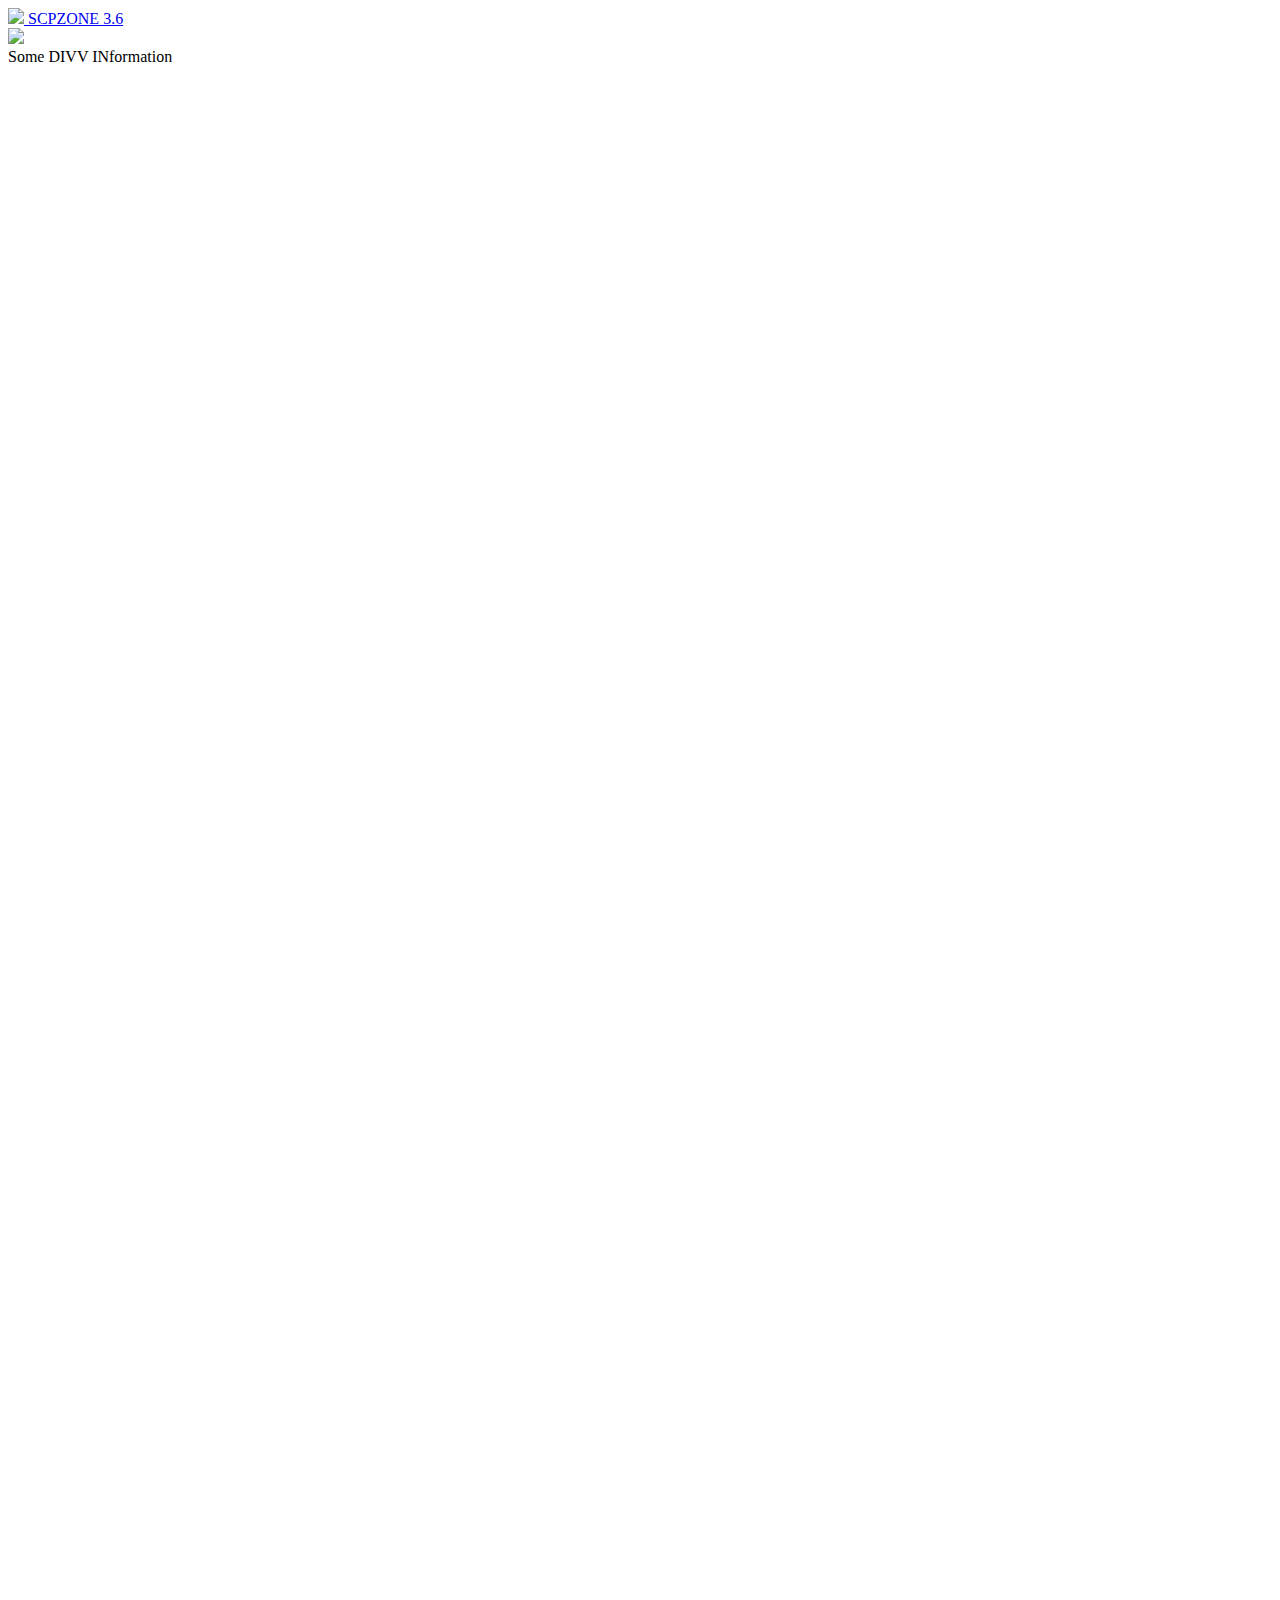
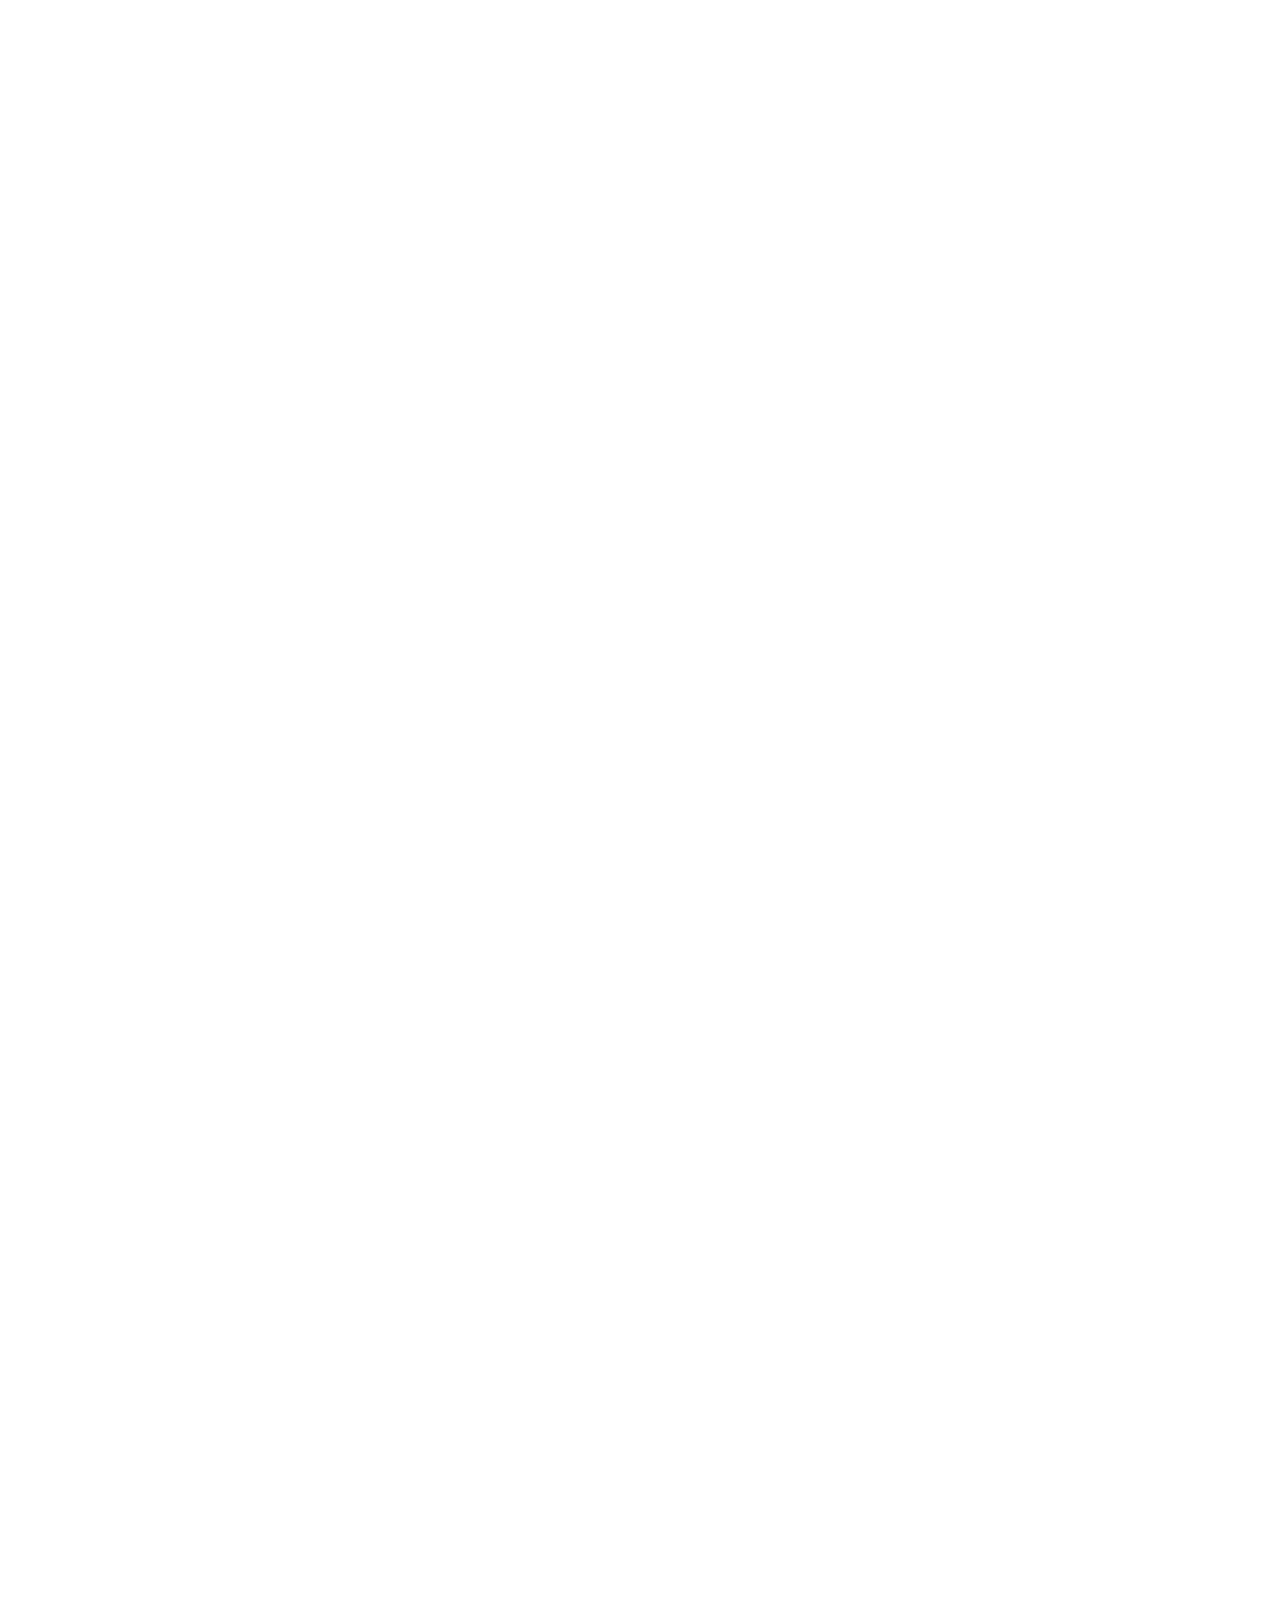
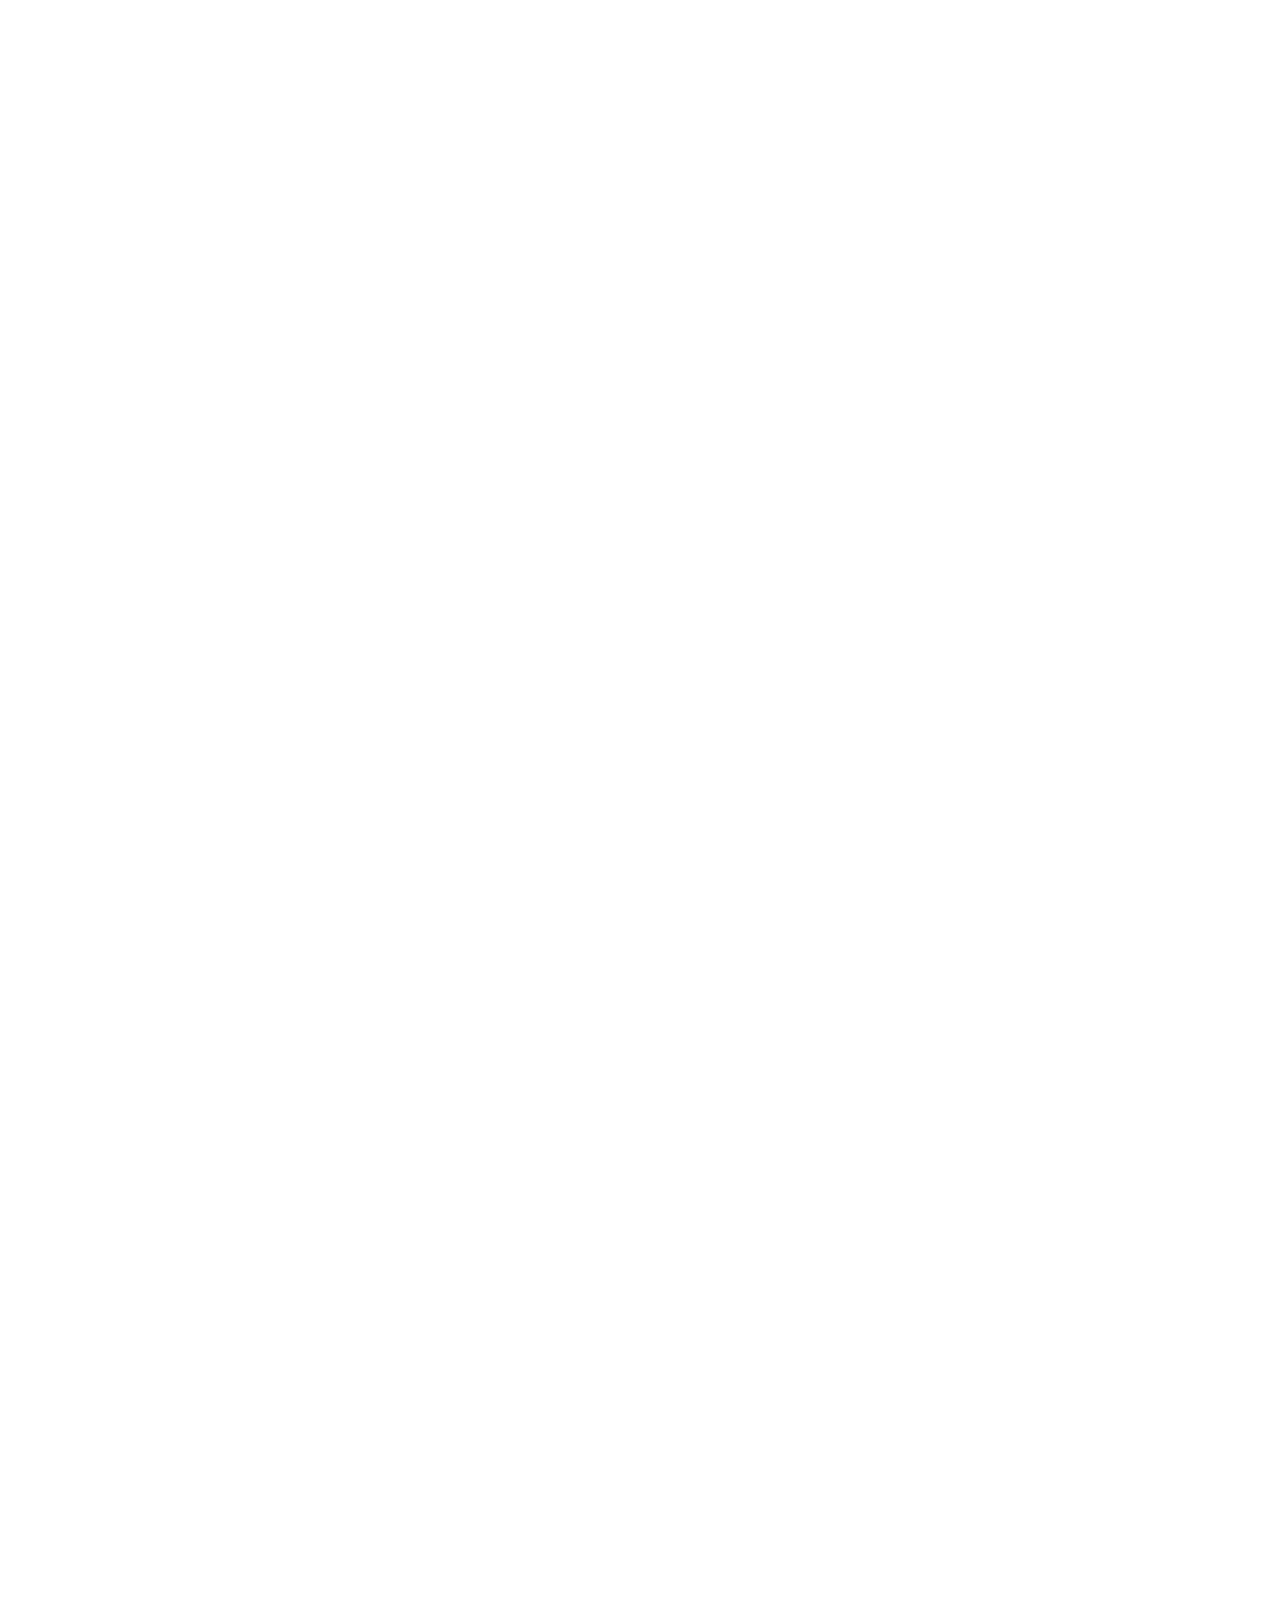
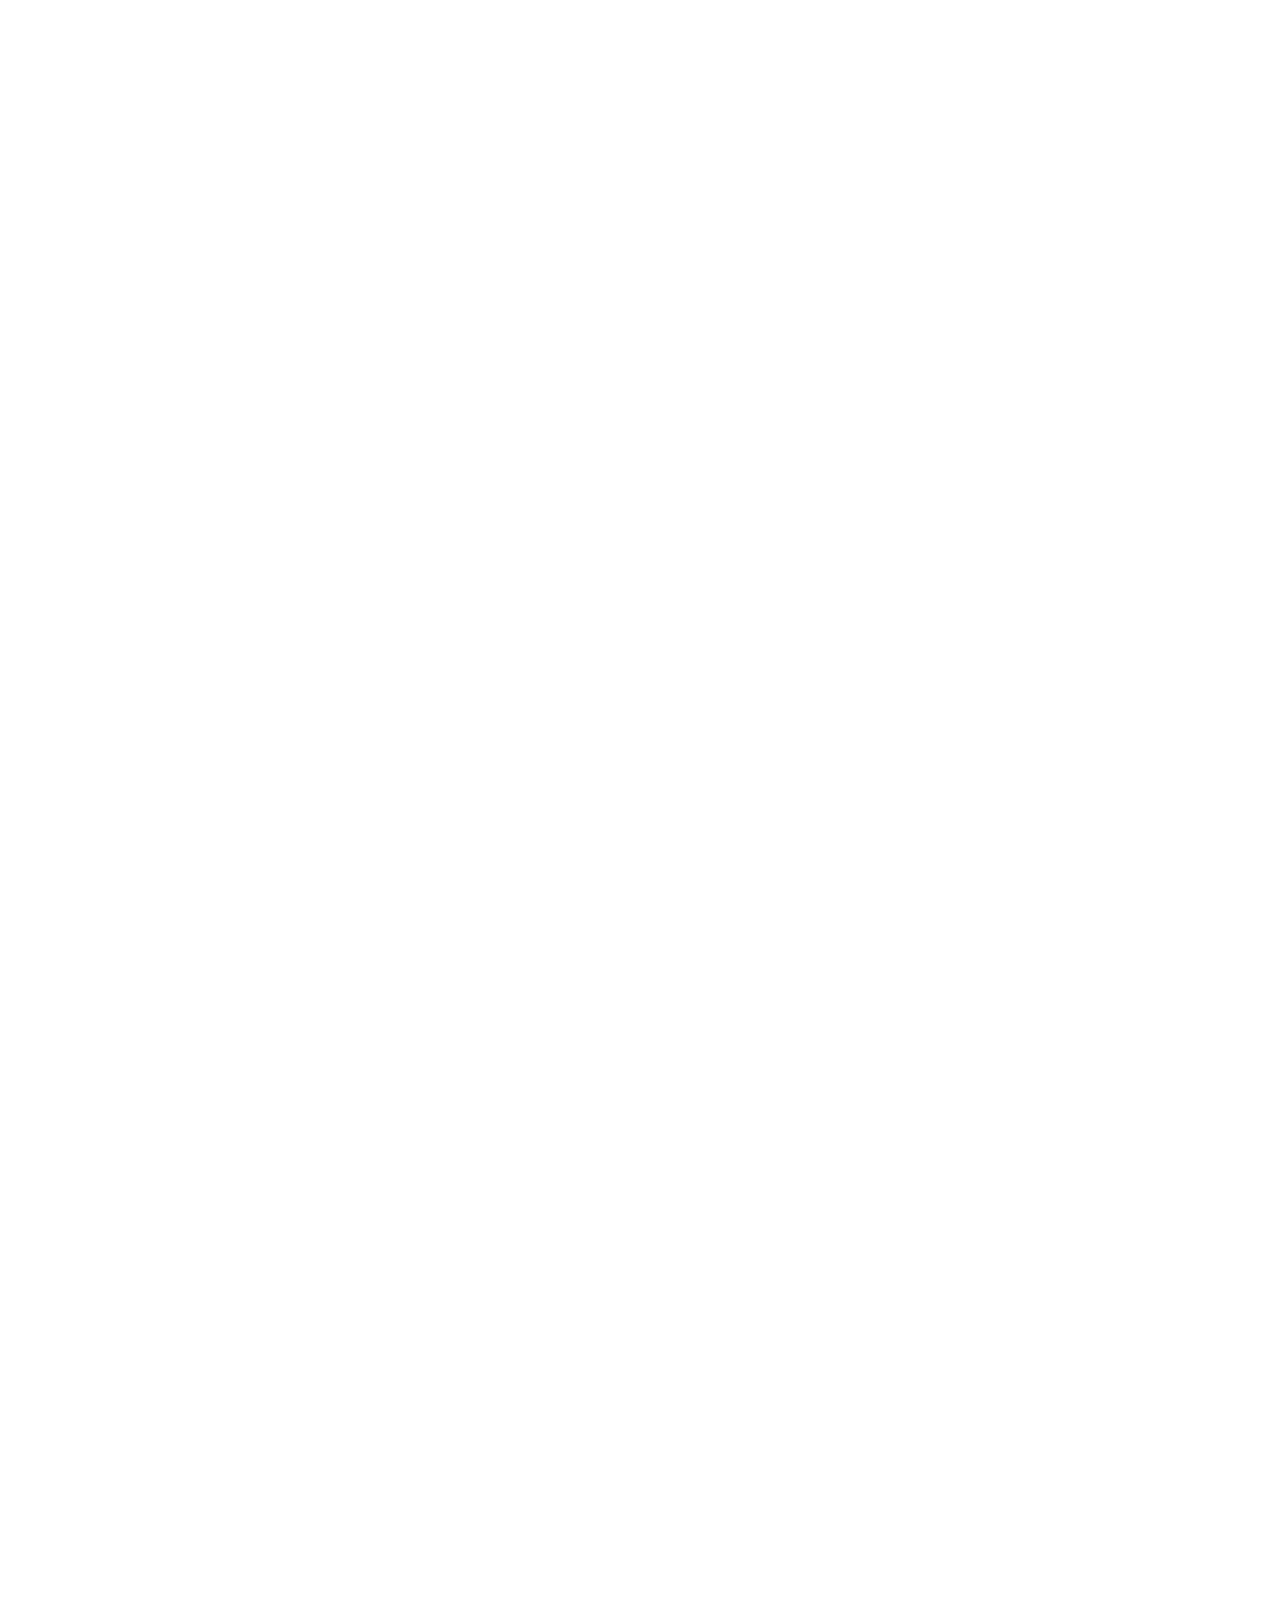
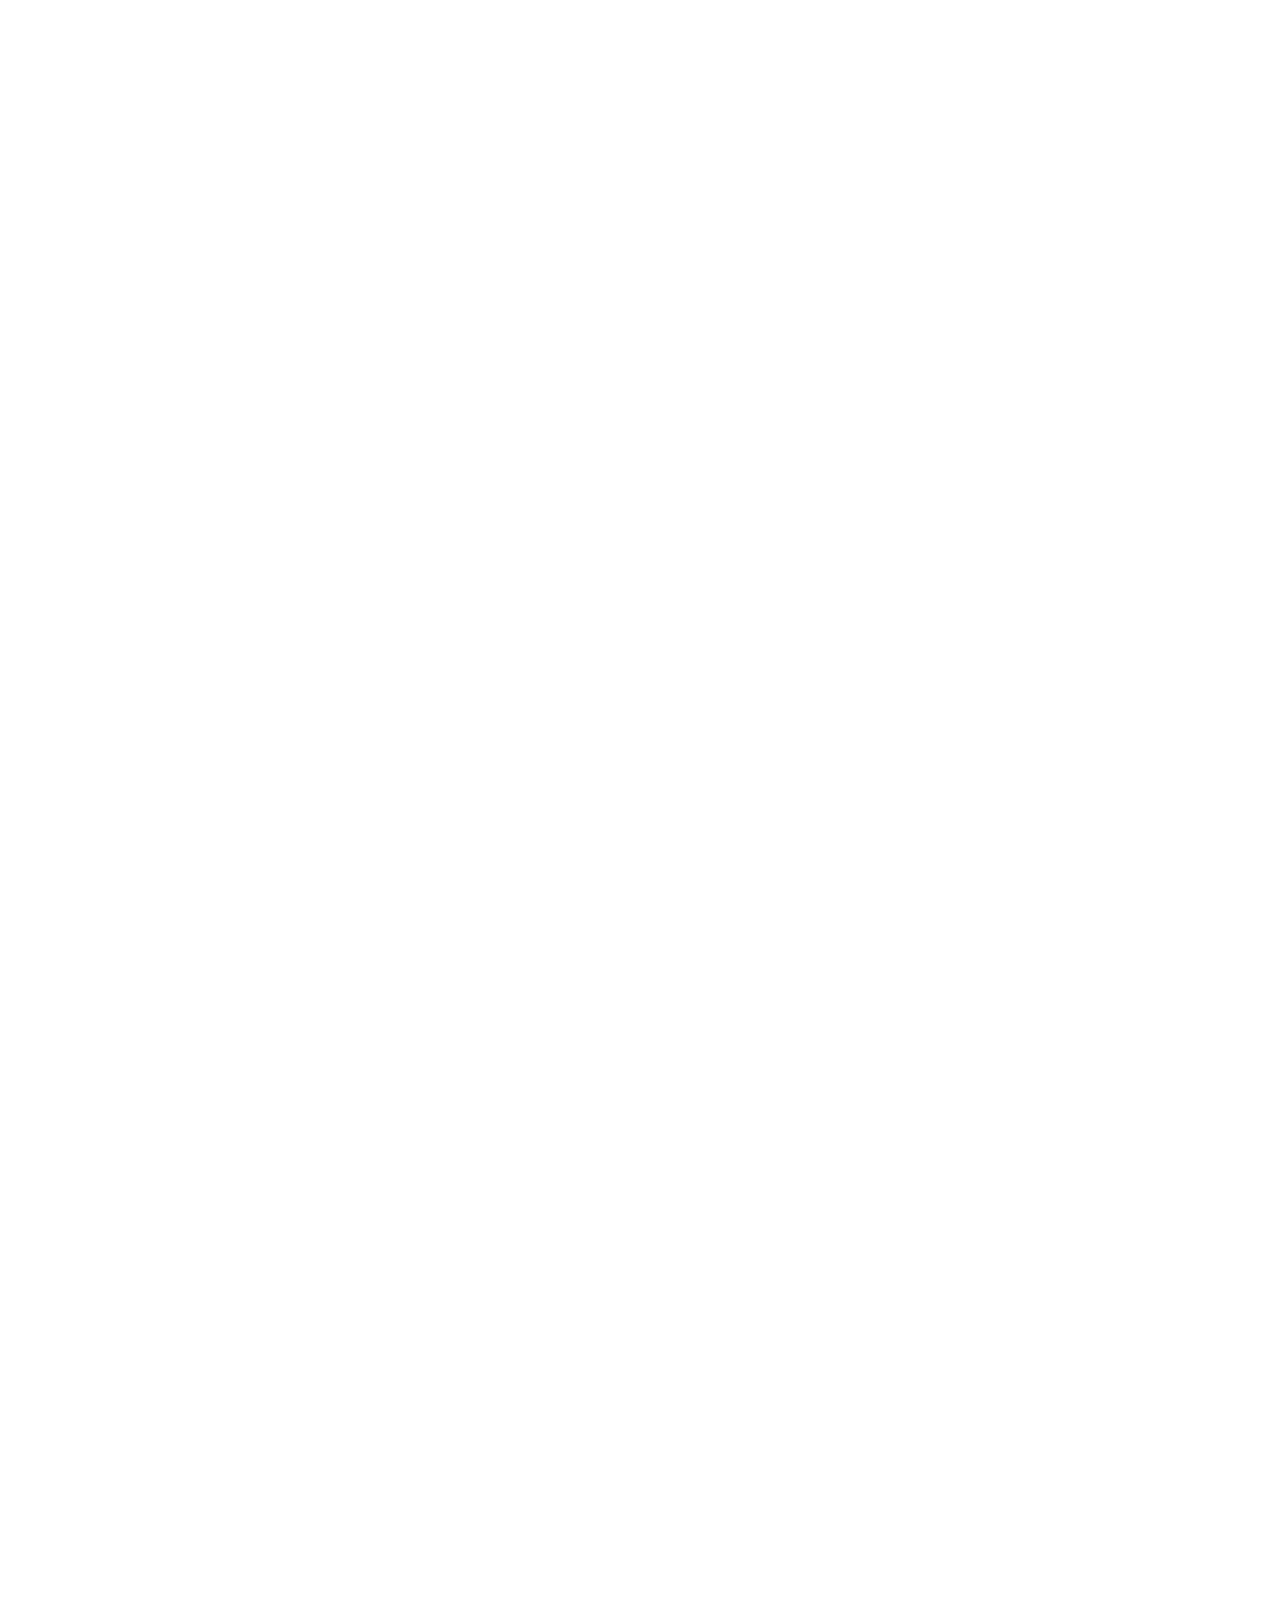
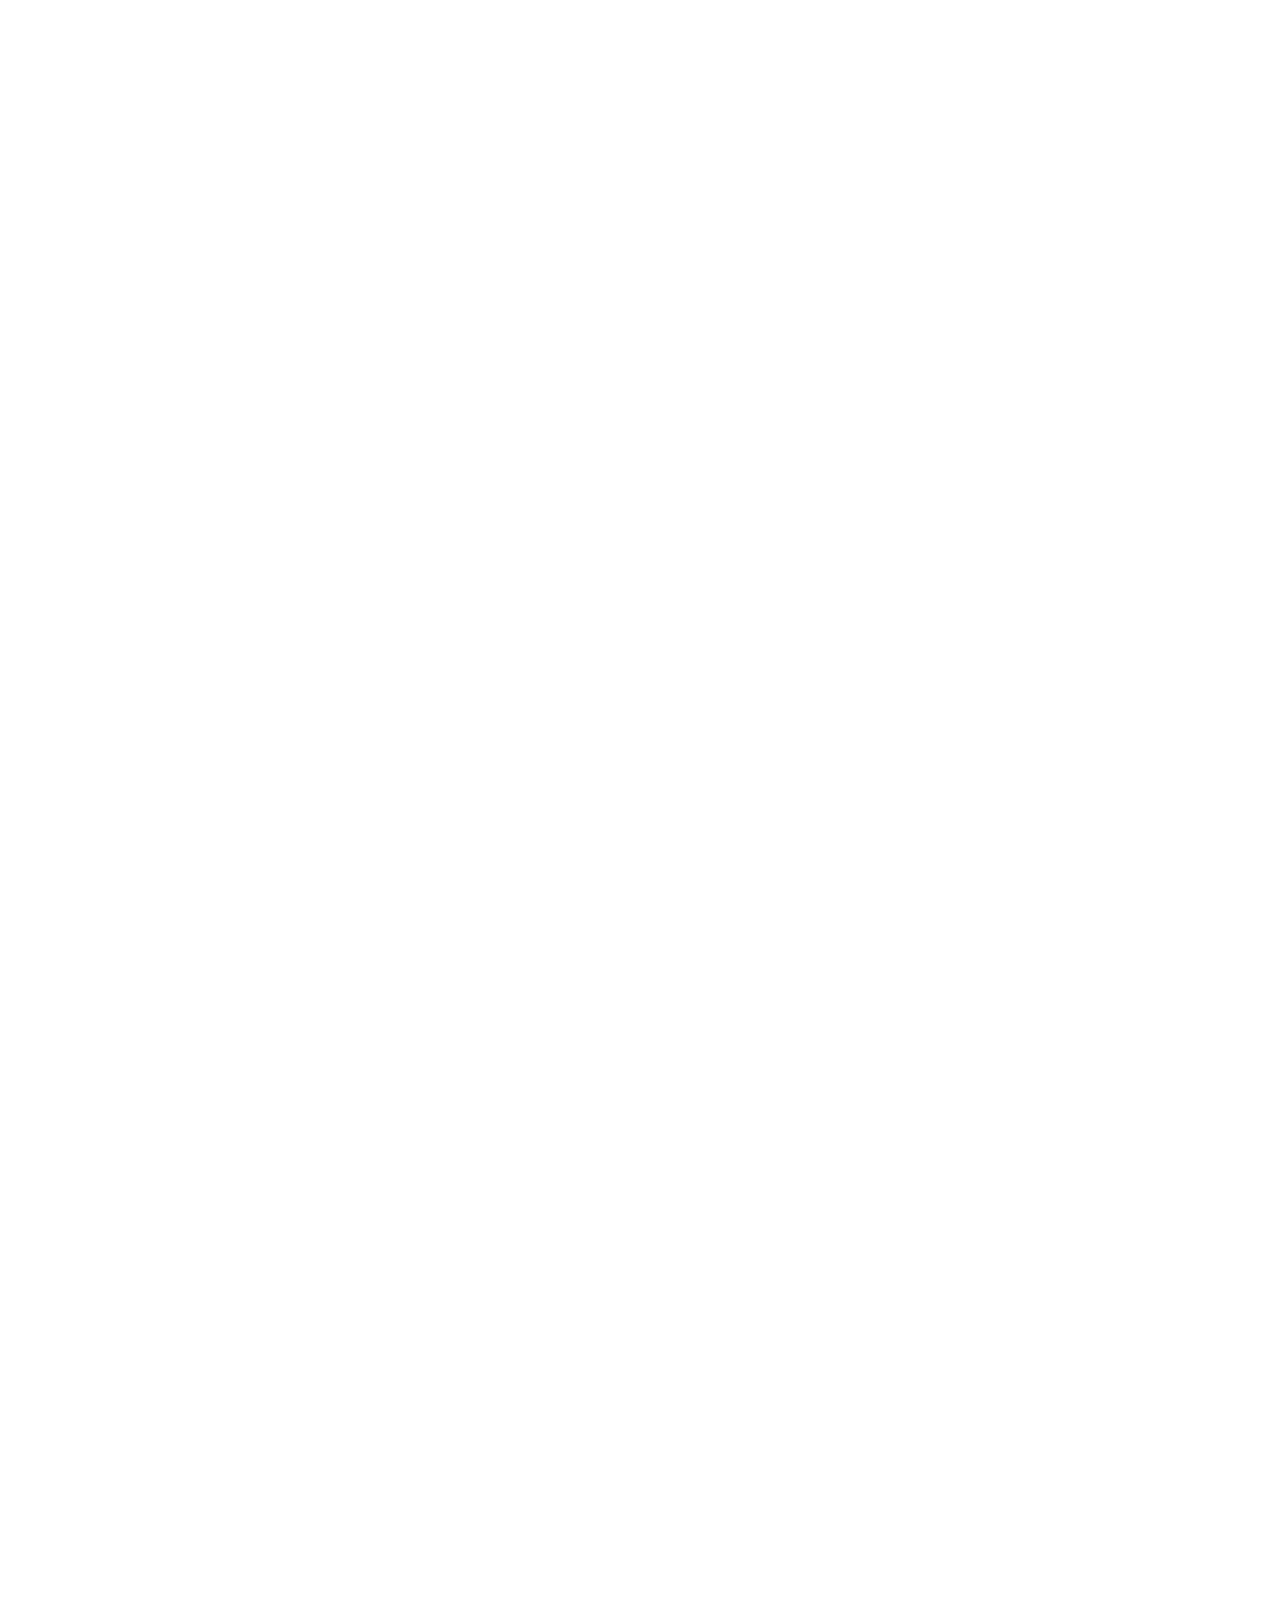
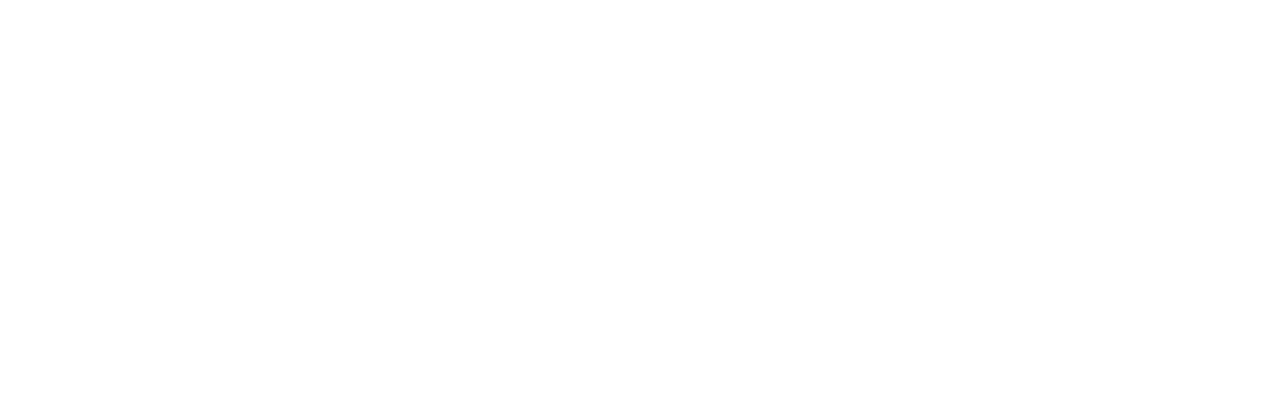
==== index.html @ 7ee9634a "Update index.html" ====
<!DOCTYPE html>
<html lang="en">
<head>
    <meta charset="UTF-8">
    <meta name="viewport" content="width=device-width, initial-scale=1.0">
    <link rel="icon" href="./images/icon1.png" type="image/png">
    <link href="https://fonts.googleapis.com/css2?family=Inter:wght@100;200;300;400;500;600;700;800;900&display=swap" rel="stylesheet">
    <link rel="stylesheet" href="./styles/navbar.css">
    <link rel="stylesheet" href="./styles/MainStyle.css">
    <title>SCPZONE MainPage</title>
</head>
<body style="height: 10000px;">
    <div class="navbar">

        <a href="index.html"><div class="homepage">
            <img id="icon" src="./images/icon0.png">
            <span id="NameOfProject">SCPZONE 3.6</span>
        </div> </a>
        
        <a href="rulepage.html">
            <abbr title="правила проекта">
                <img id="rules" src="./images/rules.png">
            </abbr>
        </a>

    </div>

    <div class="SomeDivInformation">
        Some DIVV INformation
    </div>
</body>
</html>
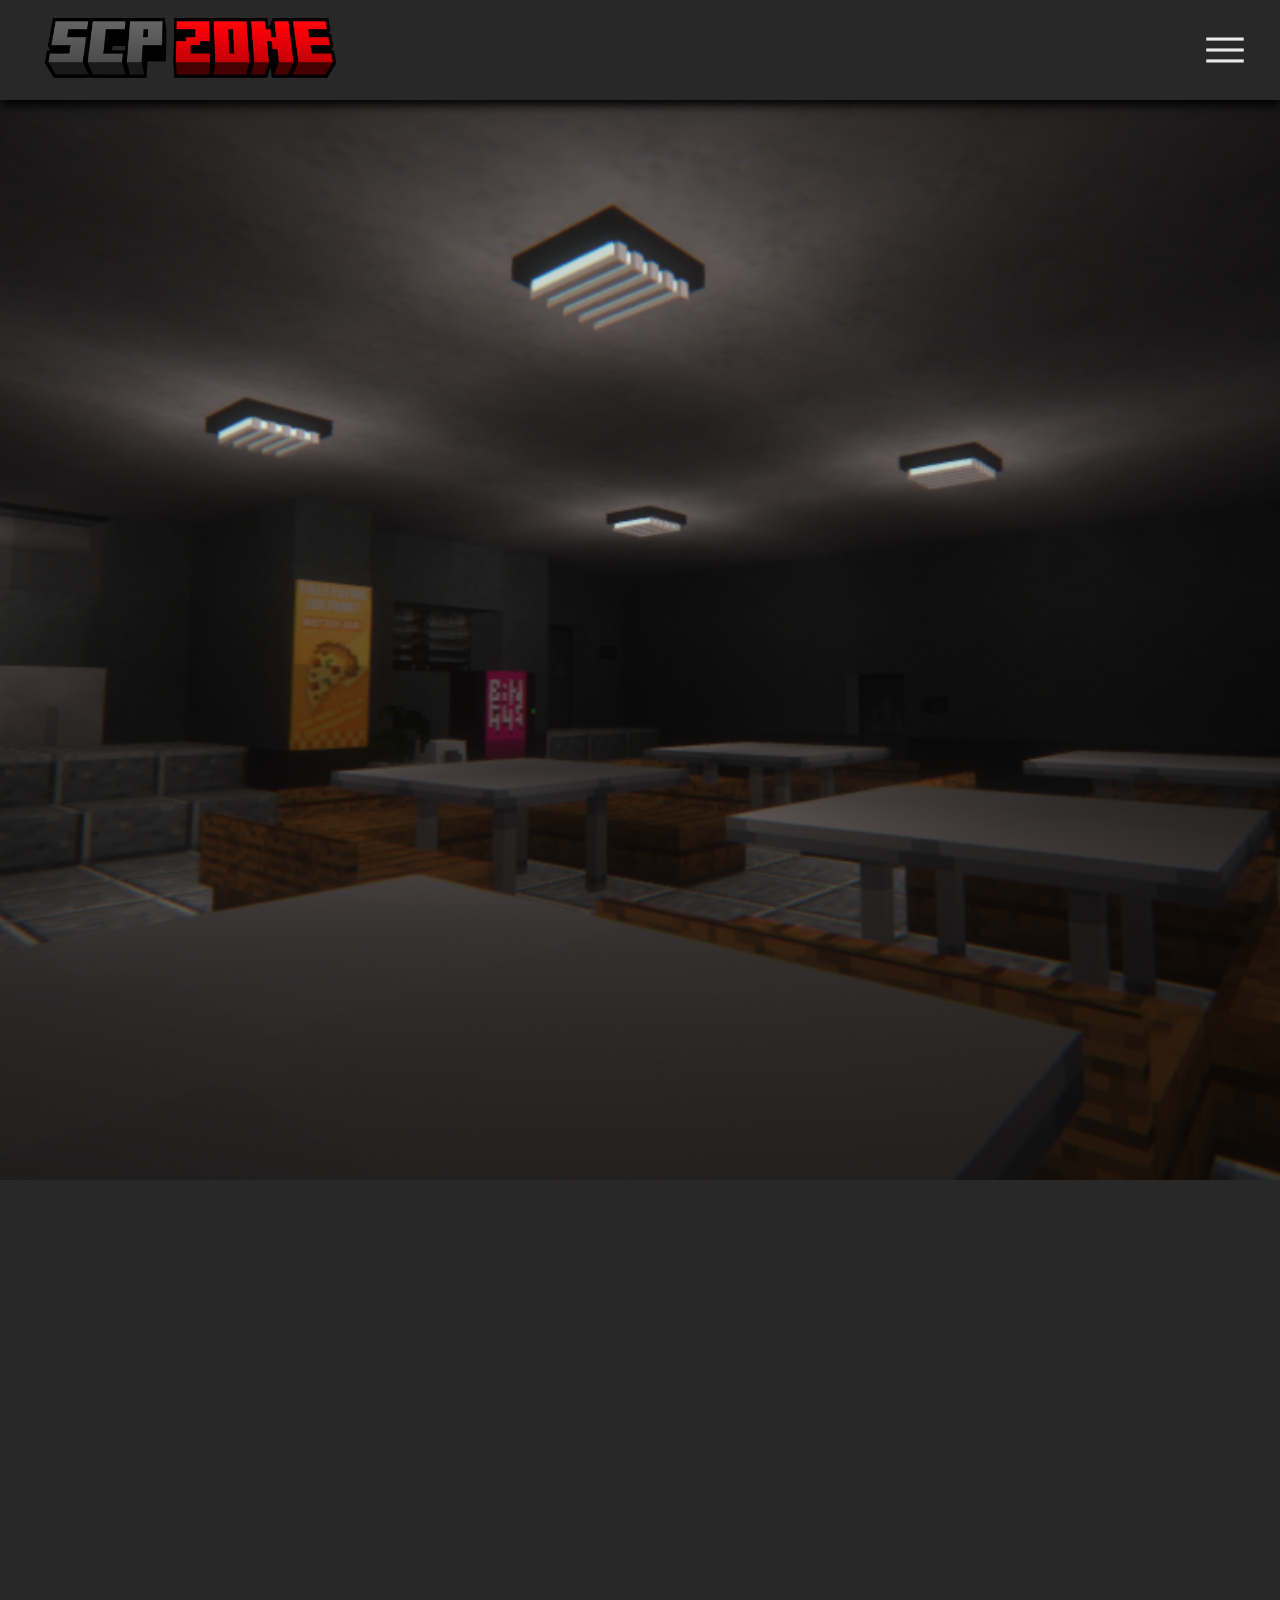
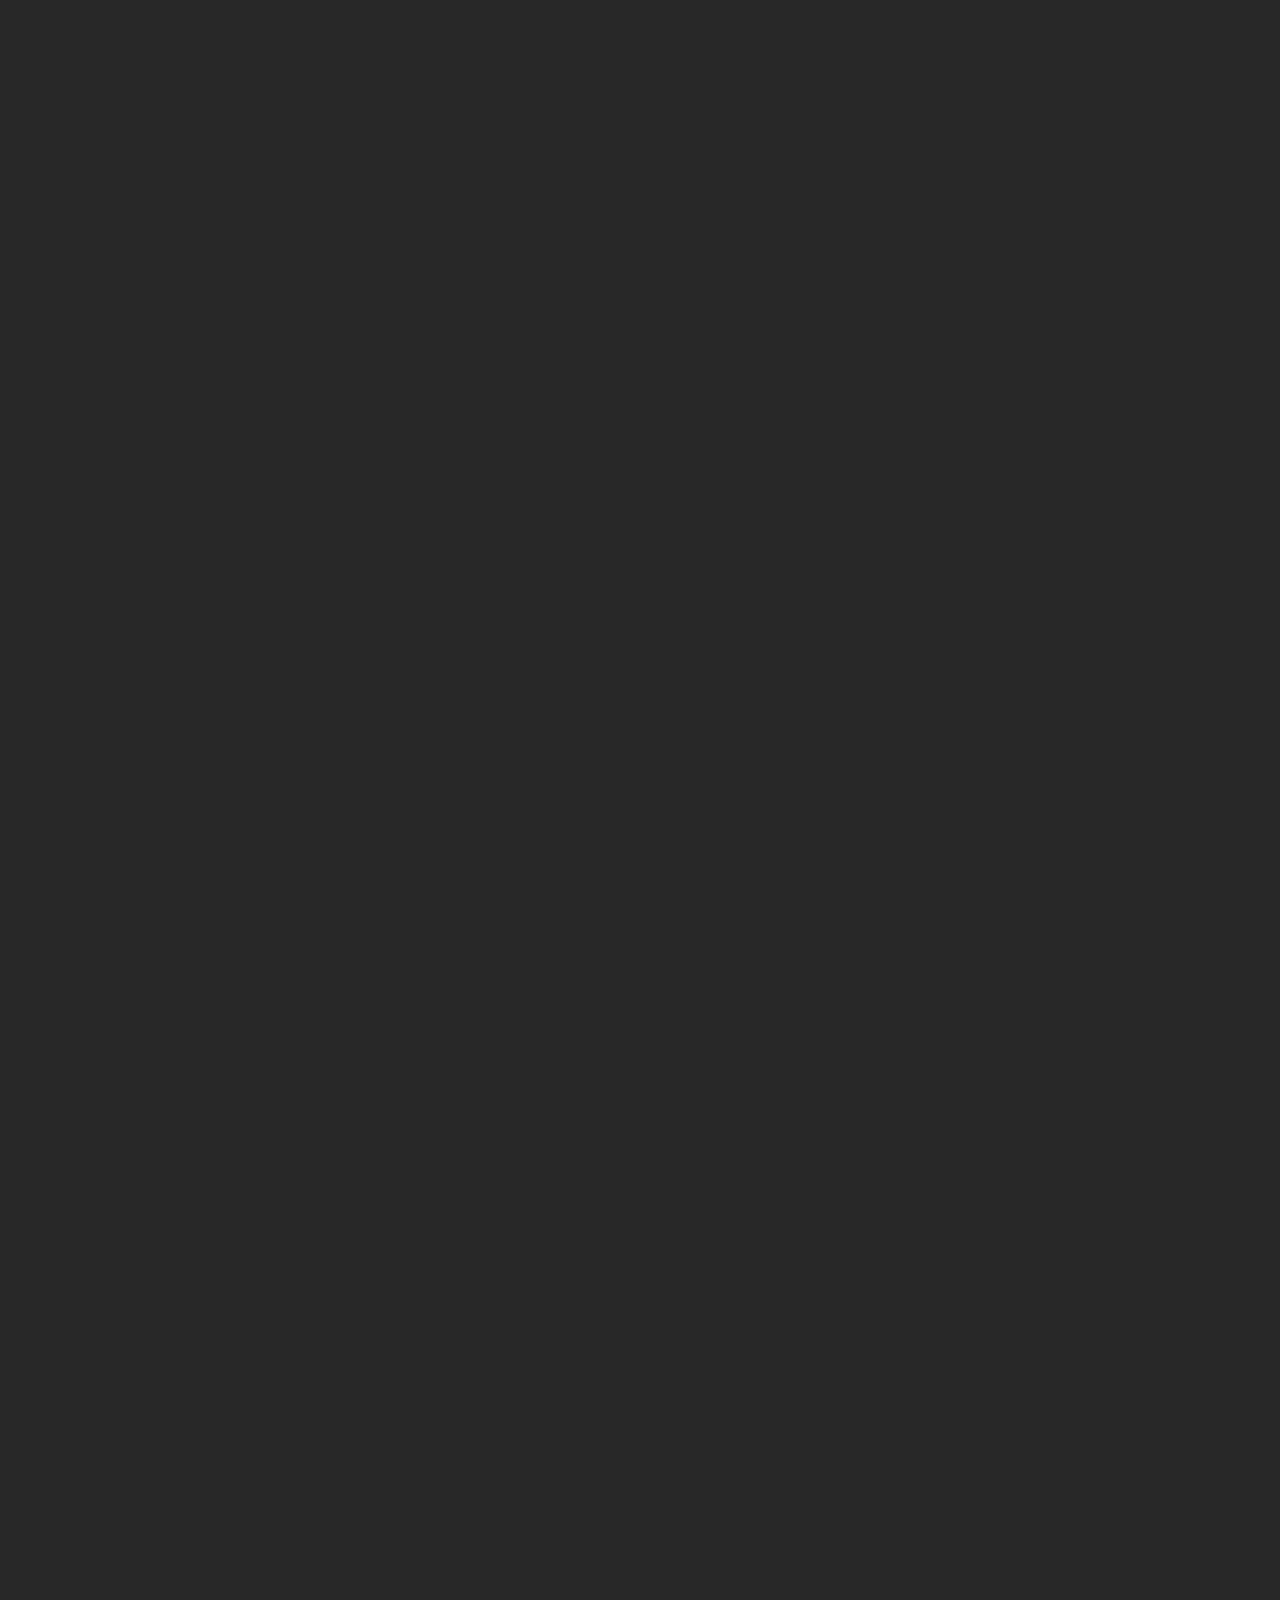
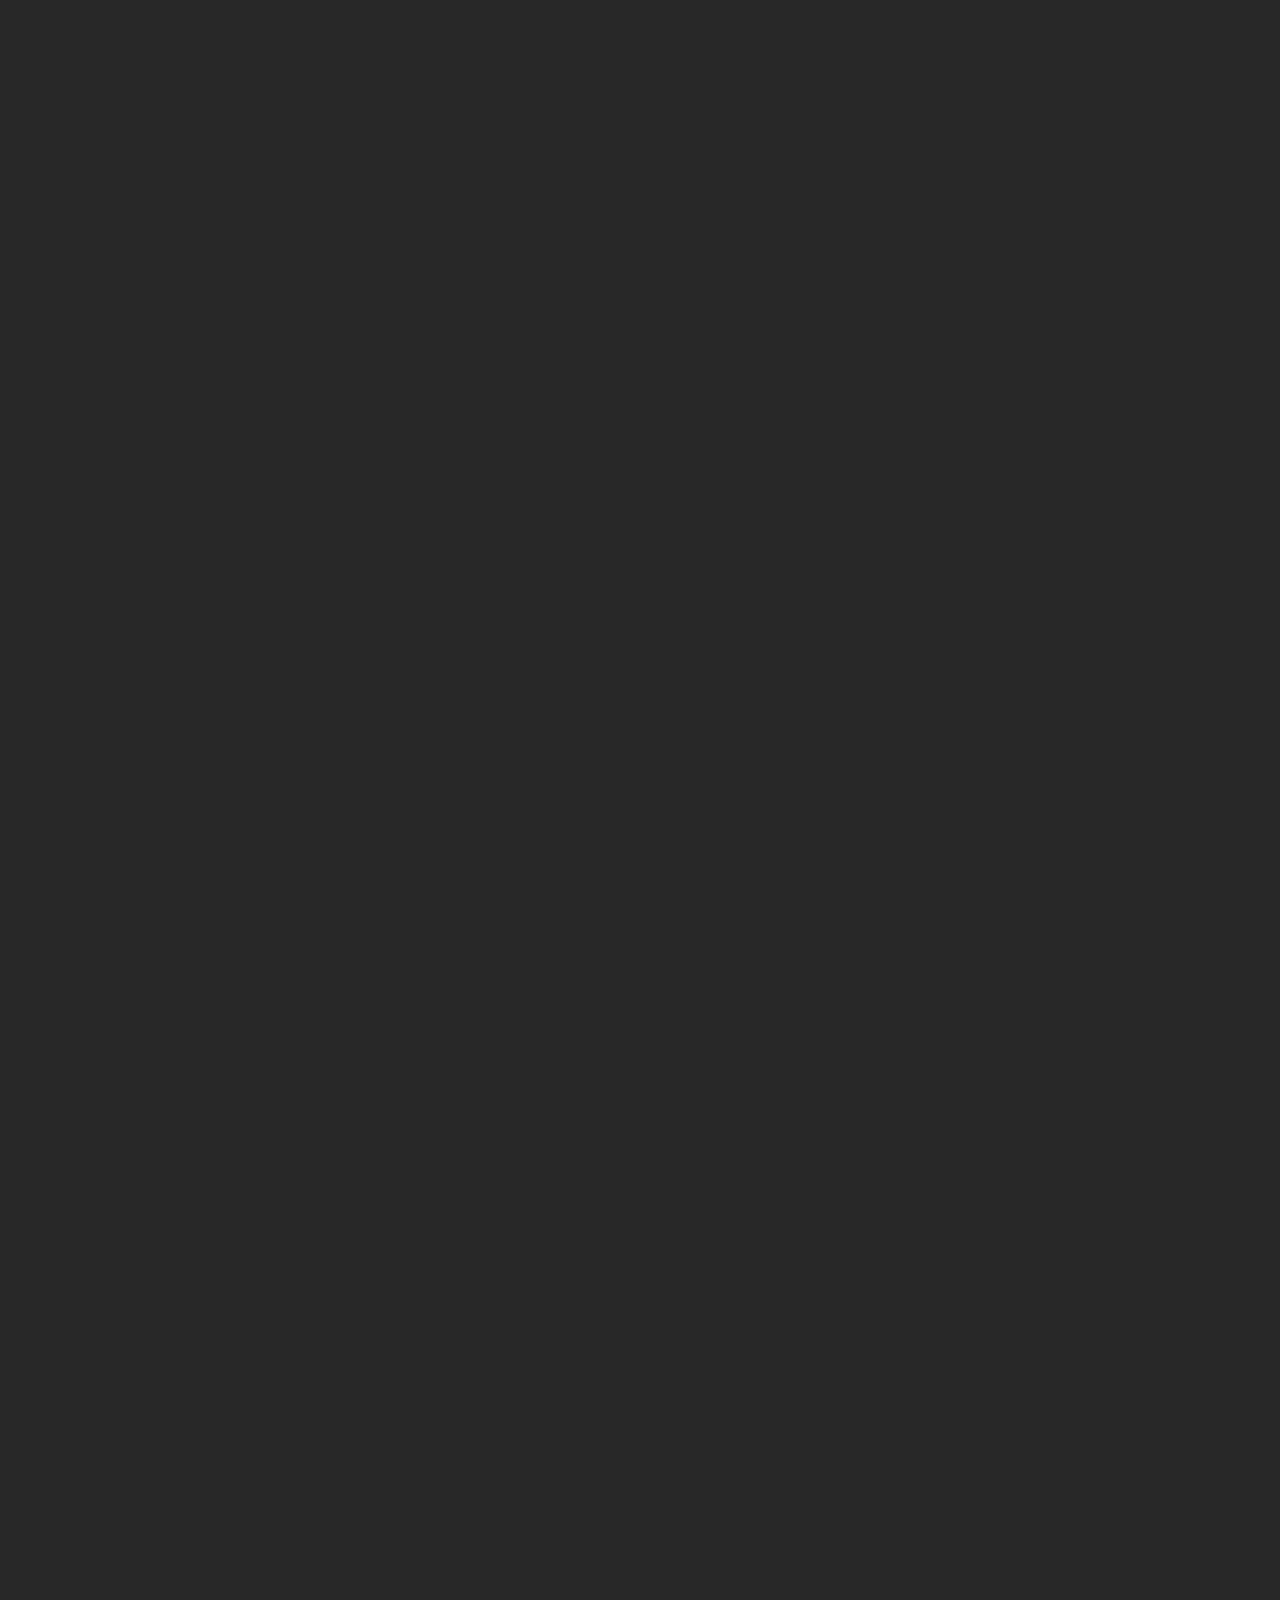
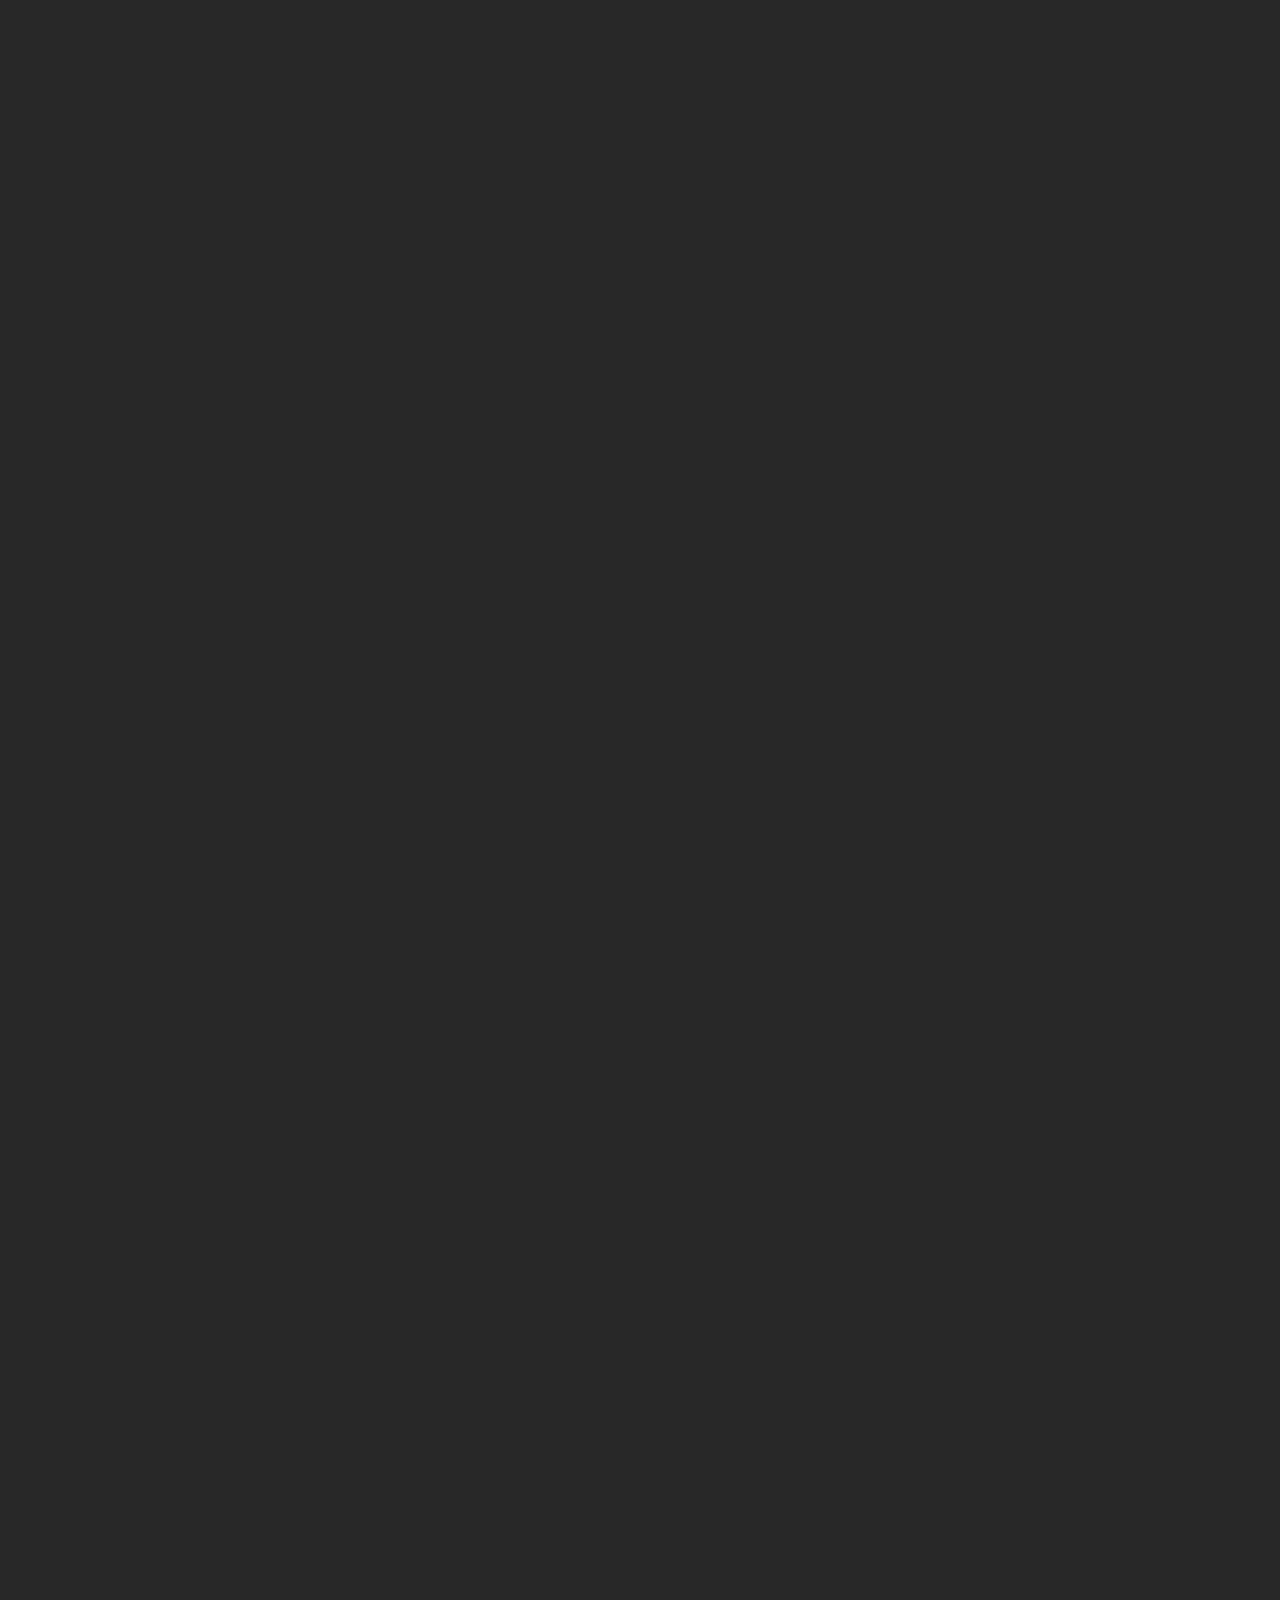
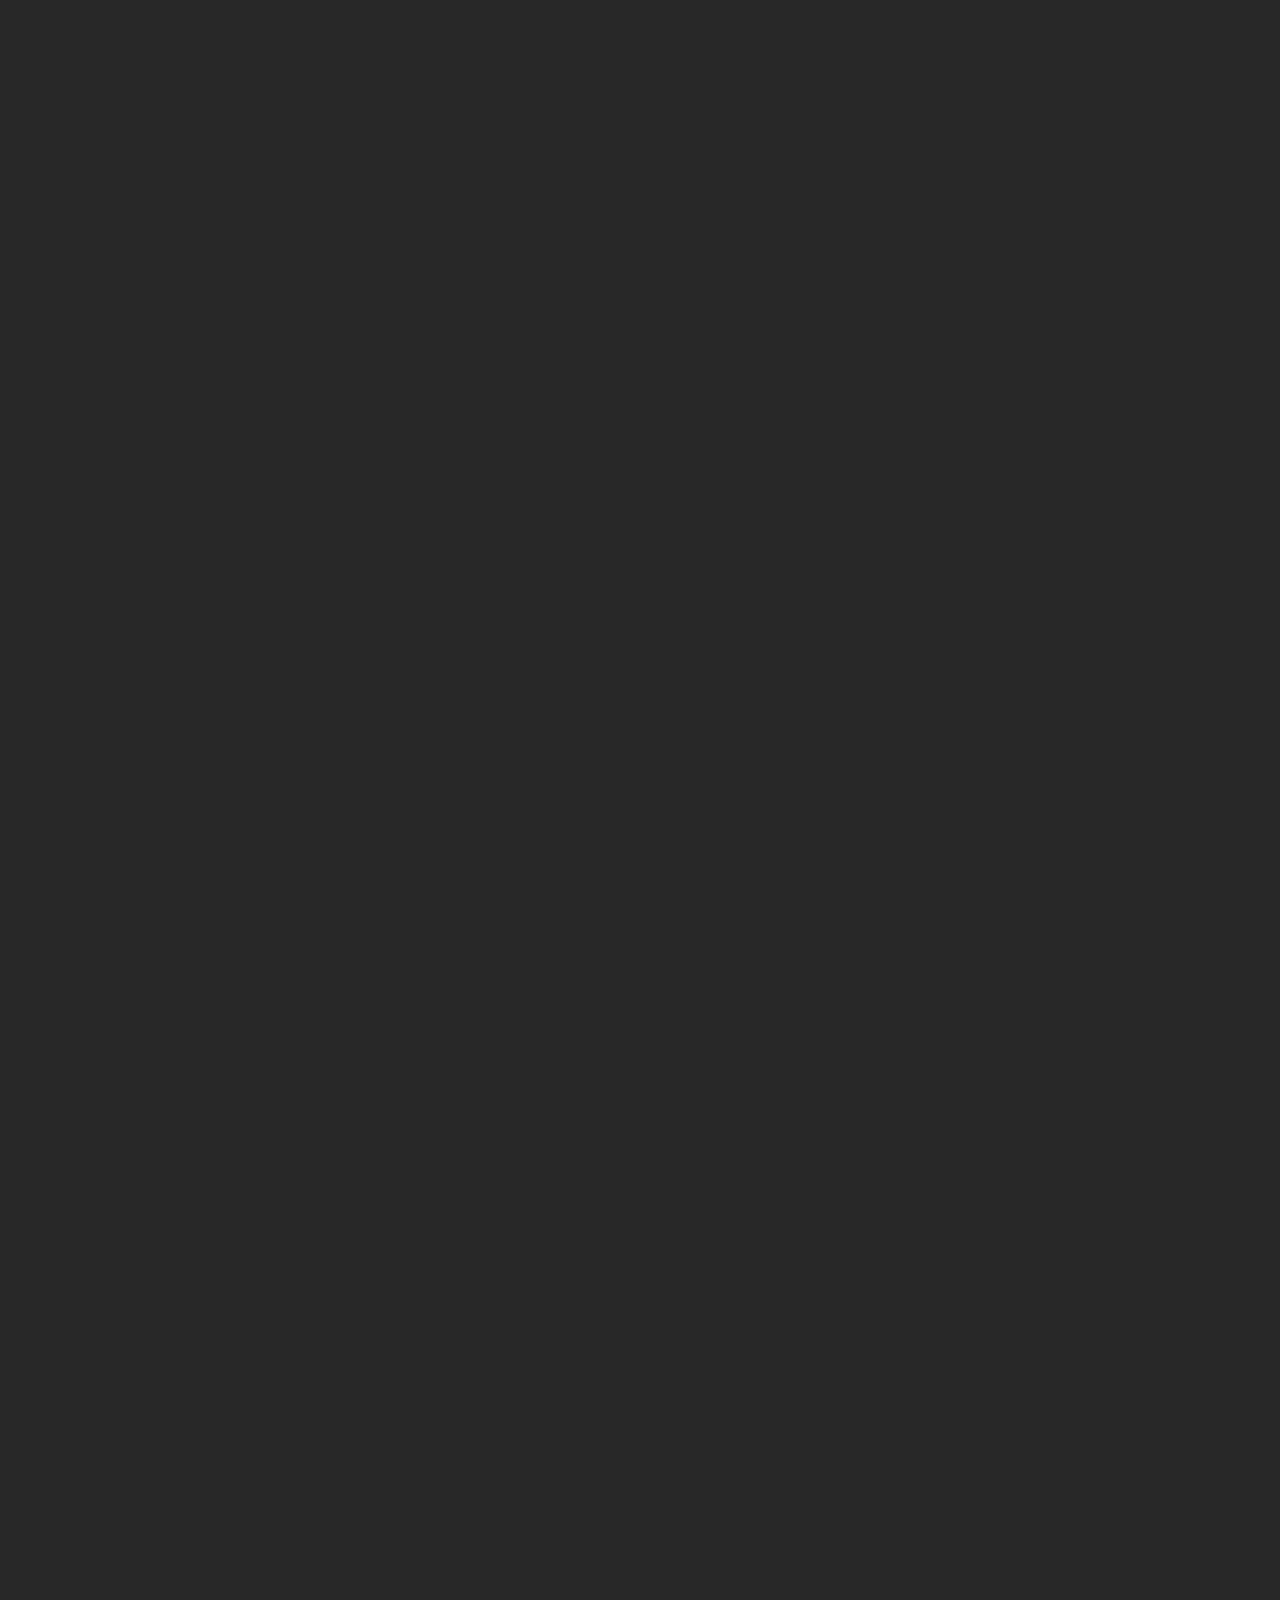
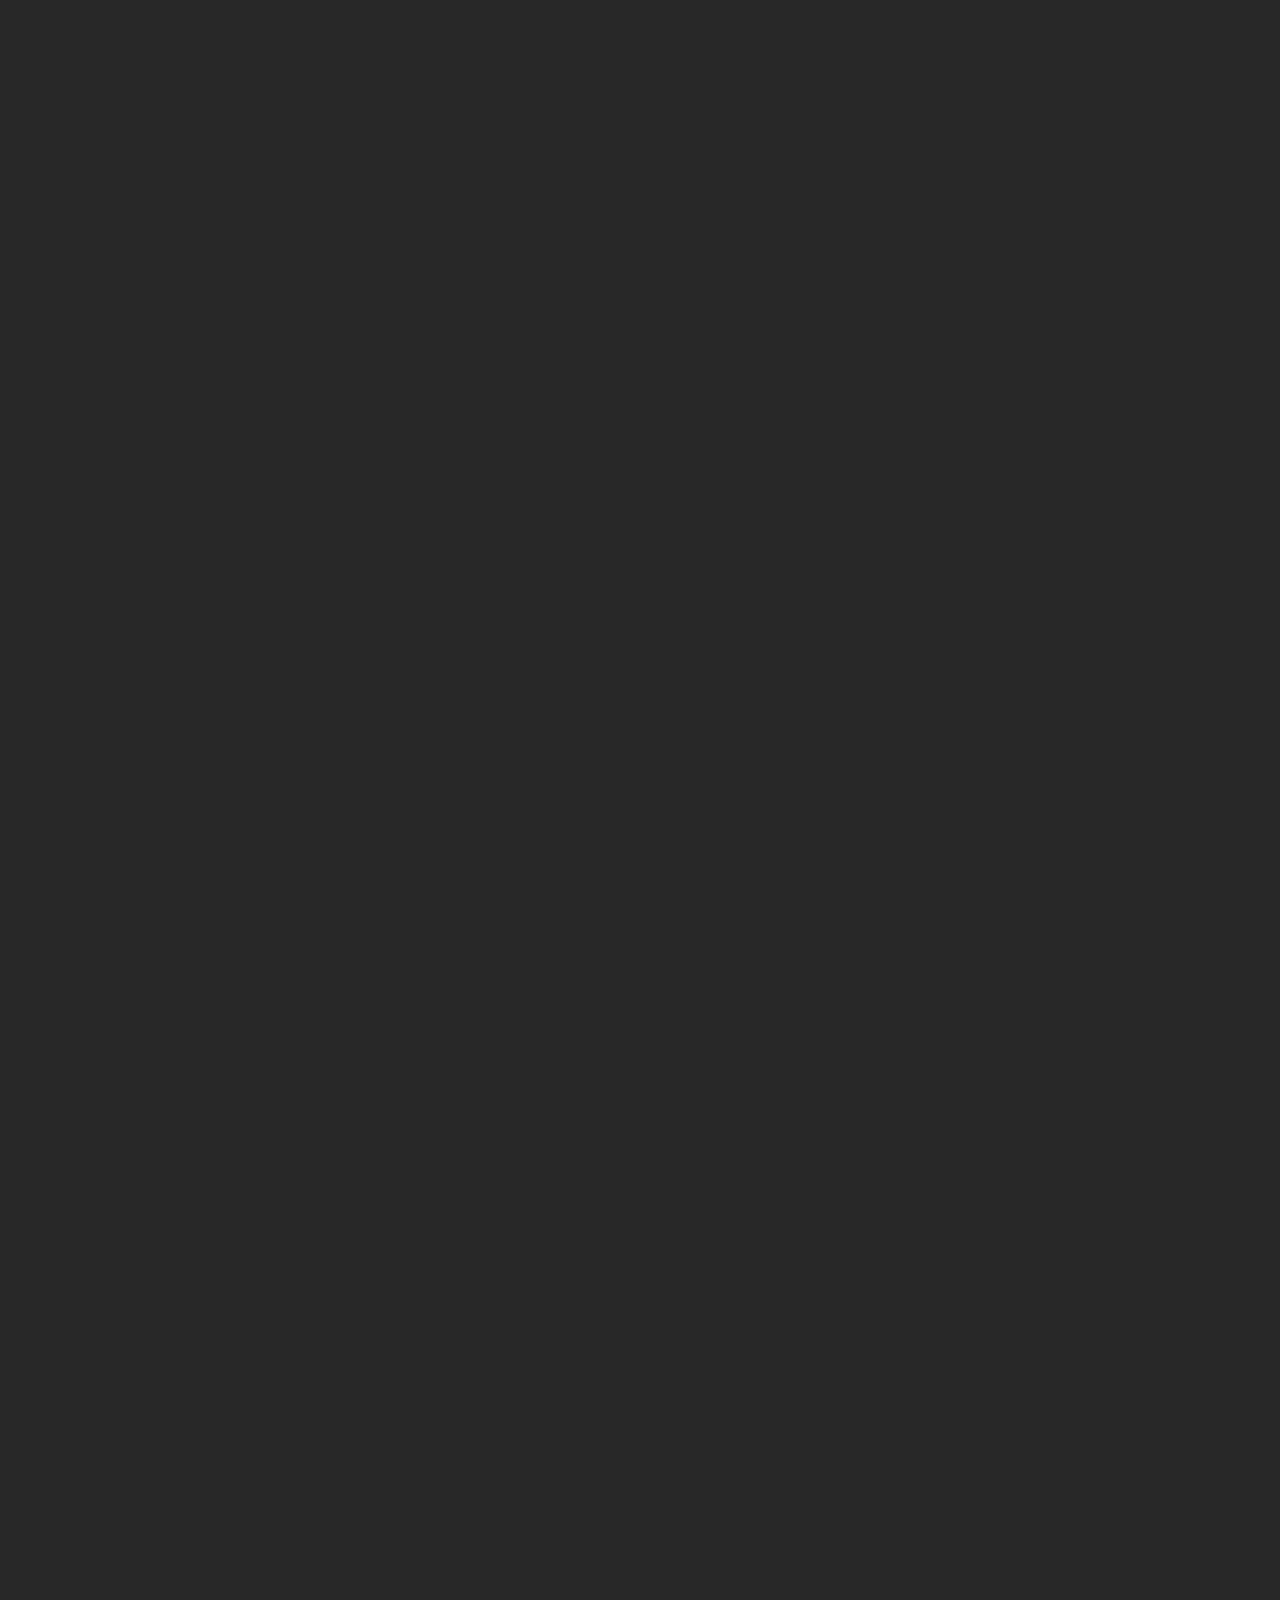
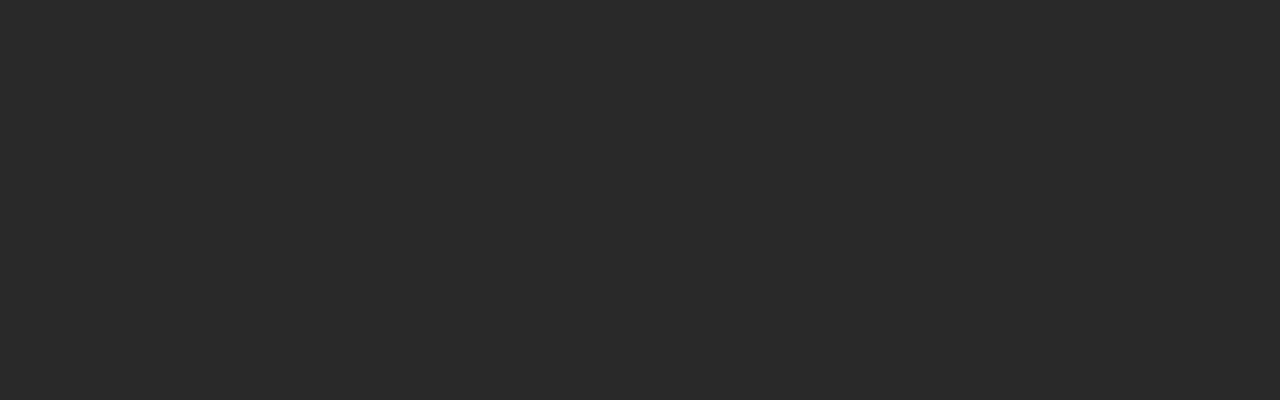
==== commit a17efd56: "Add files via upload" ====
--- a/index.html
+++ b/index.html
@@ -3,8 +3,8 @@
 <head>
     <meta charset="UTF-8">
     <meta name="viewport" content="width=device-width, initial-scale=1.0">
-    <link rel="icon" href="./images/icon1.png" type="image/png">
-    <link href="https://fonts.googleapis.com/css2?family=Inter:wght@100;200;300;400;500;600;700;800;900&display=swap" rel="stylesheet">
+    <link rel="icon" href="../images/icon1.png" type="image/png">
+    <link href="https://fonts.googleapis.com/css2?family=Roboto:wght@400;700&display=swap" rel="stylesheet">
     <link rel="stylesheet" href="./styles/navbar.css">
     <link rel="stylesheet" href="./styles/MainStyle.css">
     <title>SCPZONE MainPage</title>
@@ -12,21 +12,20 @@
 <body style="height: 10000px;">
     <div class="navbar">
 
-        <a href="index.html"><div class="homepage">
-            <img id="icon" src="./images/icon0.png">
-            <span id="NameOfProject">SCPZONE 3.6</span>
-        </div> </a>
+        <a href="index.html">
+            <img id="homepage" src="./images/minecraft_4.png">
+        </a>
         
         <a href="rulepage.html">
             <abbr title="правила проекта">
-                <img id="rules" src="./images/rules.png">
+                <img id="menu" src="./images/google/menuwhite.png">
             </abbr>
         </a>
 
     </div>
 
-    <div class="SomeDivInformation">
-        Some DIVV INformation
-    </div>
+    <img id="ImageMC" src="./images/image.png">
+
+
 </body>
-</html>
+</html>--- a/styles/navbar.css
+++ b/styles/navbar.css
@@ -0,0 +1,55 @@
+* {
+    font-family: 'Roboto', sans-serif; /* Use Roboto, fallback to generic sans-serif */
+    margin: 0;
+    padding: 0;
+}
+
+body {
+    background-color: #282828;
+}
+
+a {
+    text-decoration: none; 
+}
+
+.navbar {
+    position: sticky;
+    background-color: #282828;
+    width: 100%;
+    height: 100px;
+    top: 0px;
+    z-index: 1;
+    box-shadow: 0 5px 10px;
+} .homepage {
+    cursor: pointer;
+} .navbar #homepage {
+    position: absolute;
+    width: 300px;
+    top: 18px;
+    margin: 0px 25px 0px 0px; 
+    left: 40px;
+} .navbar #menu {
+    position: absolute;
+    width: 50px;
+    right: 30px;
+    top: 25px;
+    cursor: pointer;
+}
+
+@media (max-width: 900px) {
+    .navbar #homepage {
+      visibility: hidden;
+    }
+    .navbar {
+        background-color: #B03B3B;
+        transition: background-color 0.5s ease;
+    }
+}
+
+@media (min-width: 901px)
+{
+    .navbar {
+        background-color: #282828; 
+        transition: background-color 0.5s ease; 
+    }
+}--- a/styles/MainStyle.css
+++ b/styles/MainStyle.css
@@ -0,0 +1,8 @@
+
+#ImageMC {
+    object-fit: cover;
+    width: 100%; 
+    height: 1080px; 
+    background-position: center center; 
+    background-repeat: no-repeat;
+}
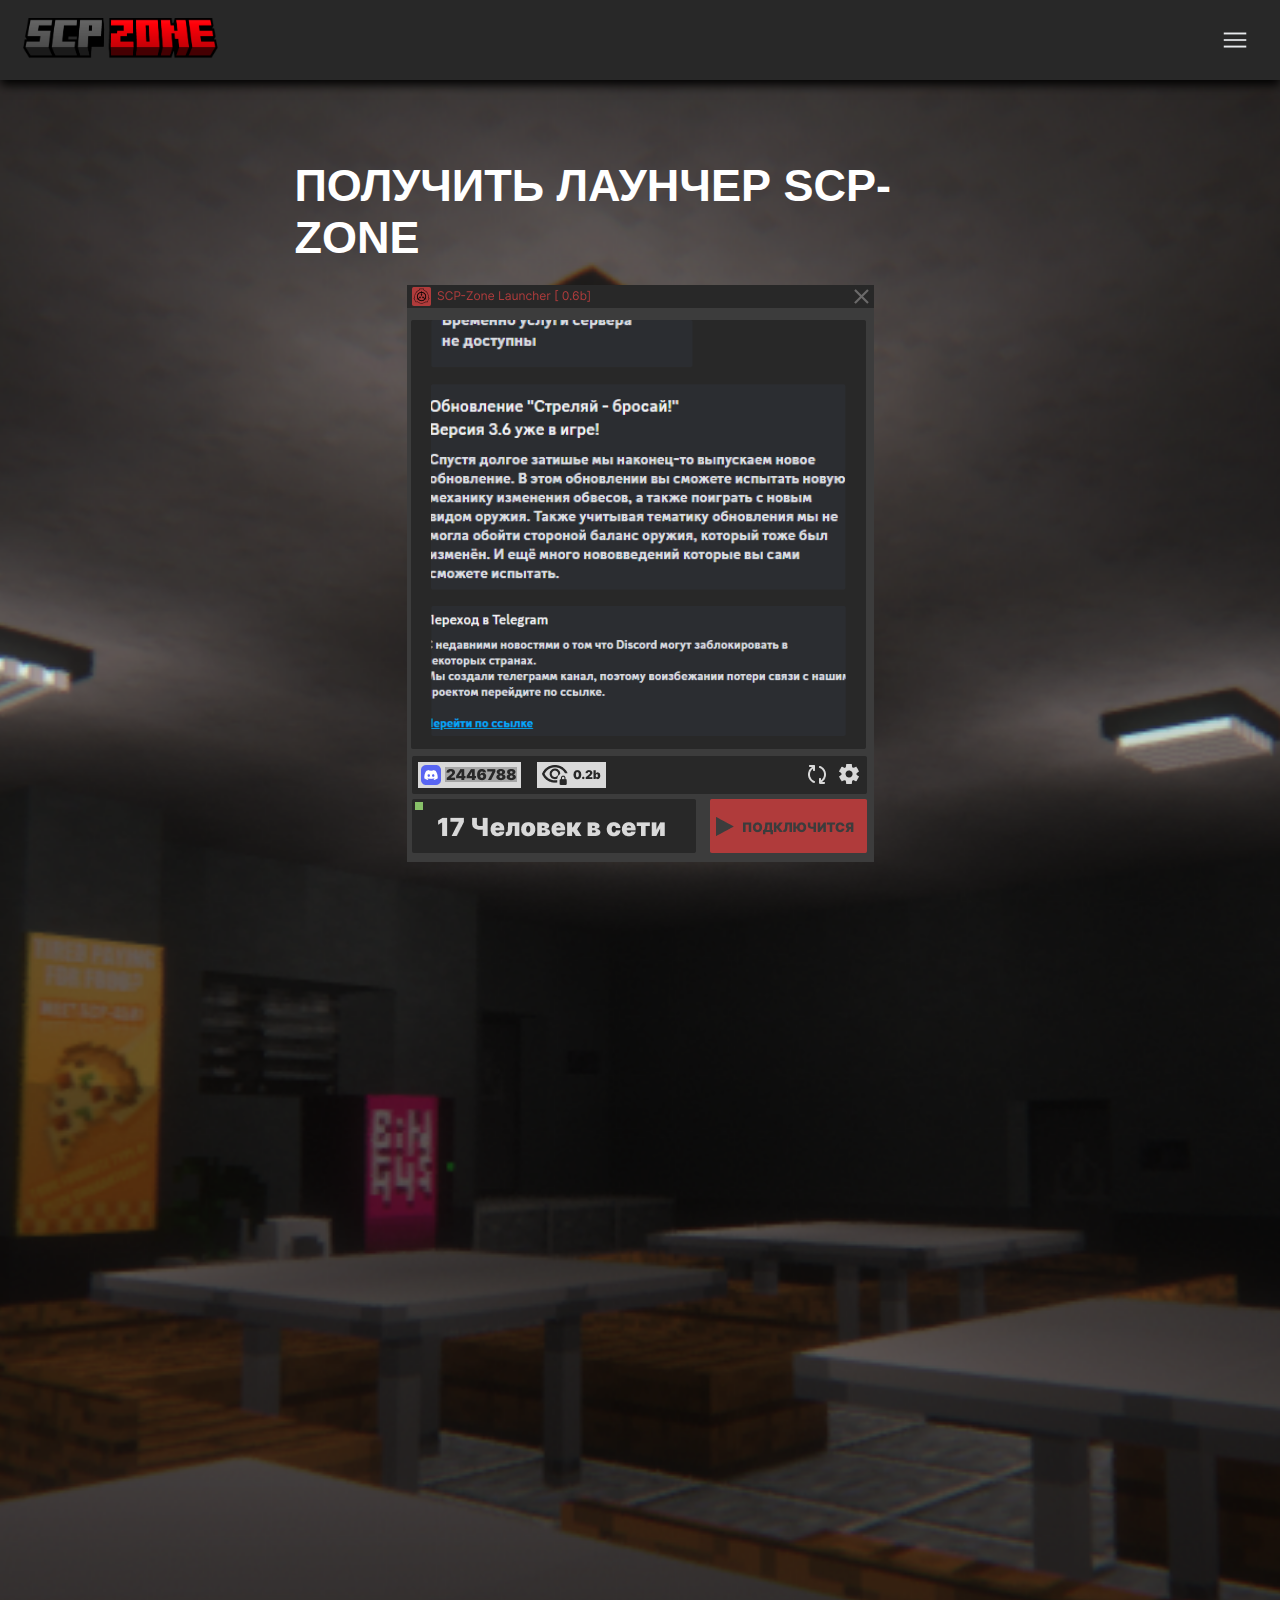
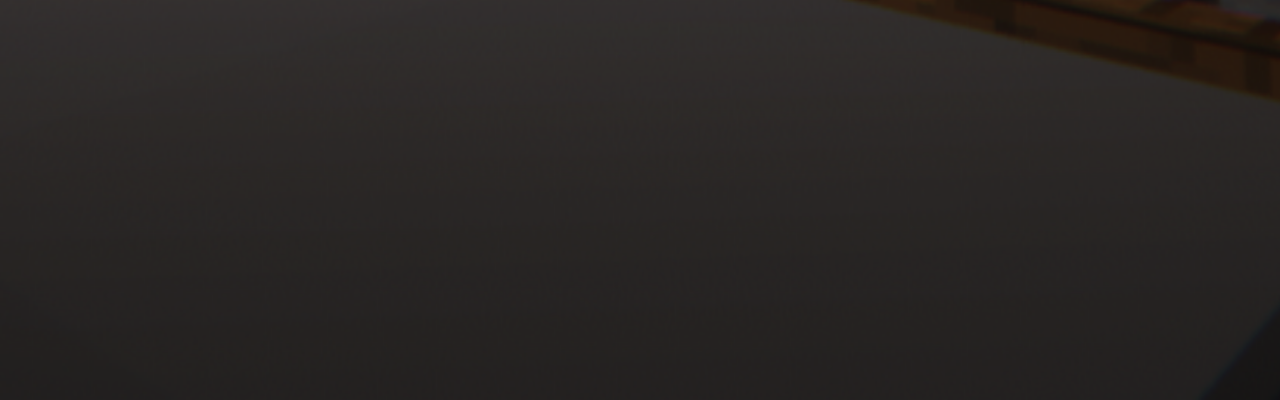
==== commit 412c2e42: "Add files via upload" ====
--- a/index.html
+++ b/index.html
@@ -4,12 +4,12 @@
     <meta charset="UTF-8">
     <meta name="viewport" content="width=device-width, initial-scale=1.0">
     <link rel="icon" href="../images/icon1.png" type="image/png">
-    <link href="https://fonts.googleapis.com/css2?family=Roboto:wght@400;700&display=swap" rel="stylesheet">
+    <link href="https://fonts.googleapis.com/css2?family=Noto+Sans&display=swap" rel="stylesheet">
     <link rel="stylesheet" href="./styles/navbar.css">
     <link rel="stylesheet" href="./styles/MainStyle.css">
     <title>SCPZONE MainPage</title>
 </head>
-<body style="height: 10000px;">
+<body style="height: 2000px; ">
     <div class="navbar">
 
         <a href="index.html">
@@ -24,8 +24,18 @@
 
     </div>
 
-    <img id="ImageMC" src="./images/image.png">
+    <img id="background-image" style="position: absolute; object-fit: cover; width: 100%; height: 750px;  background-position: center center;  background-repeat: no-repeat; z-index: -1; " src="./images/image.png">
 
+    <div id="launcher" style="position: relative; top: 40px;display: flex; flex-wrap: wrap; justify-content: space-between; gap: 20px; max-width: 90%; margin: 40px auto;">
+        <h1 style="color: white; font-size: 45px; font-weight: bolder; max-width: 60%;">
+            ПОЛУЧИТЬ ЛАУНЧЕР SCP-ZONE
+        </h1>
 
+        <div style="text-align: center;">
+            <img src="images/launcher.png" alt="Launcher Image" class="launcher-img">
+          </div>
+    </div>
+    
+    
 </body>
 </html>--- a/styles/navbar.css
+++ b/styles/navbar.css
@@ -5,51 +5,29 @@
 }
 
 body {
-    background-color: #282828;
-}
-
-a {
-    text-decoration: none; 
+    background-color: #3c3c3c;
 }
 
 .navbar {
     position: sticky;
     background-color: #282828;
     width: 100%;
-    height: 100px;
+    height: 80px;
     top: 0px;
-    z-index: 1;
+    z-index: 100;
     box-shadow: 0 5px 10px;
 } .homepage {
     cursor: pointer;
 } .navbar #homepage {
     position: absolute;
-    width: 300px;
+    width: 200px;
     top: 18px;
     margin: 0px 25px 0px 0px; 
-    left: 40px;
+    left: 20px;
 } .navbar #menu {
     position: absolute;
-    width: 50px;
+    width: 30px;
     right: 30px;
     top: 25px;
     cursor: pointer;
 }
-
-@media (max-width: 900px) {
-    .navbar #homepage {
-      visibility: hidden;
-    }
-    .navbar {
-        background-color: #B03B3B;
-        transition: background-color 0.5s ease;
-    }
-}
-
-@media (min-width: 901px)
-{
-    .navbar {
-        background-color: #282828; 
-        transition: background-color 0.5s ease; 
-    }
-}--- a/styles/MainStyle.css
+++ b/styles/MainStyle.css
@@ -1,8 +1,12 @@
+body {
+    font-family: 'Noto Sans', sans-serif;
+}
 
-#ImageMC {
-    object-fit: cover;
-    width: 100%; 
-    height: 1080px; 
-    background-position: center center; 
-    background-repeat: no-repeat;
+@media (max-width: 1300px) {
+    #launcher {
+        justify-content: center !important;
+    }
+    #background-image {
+        height: 1920px !important;
+    }
 }
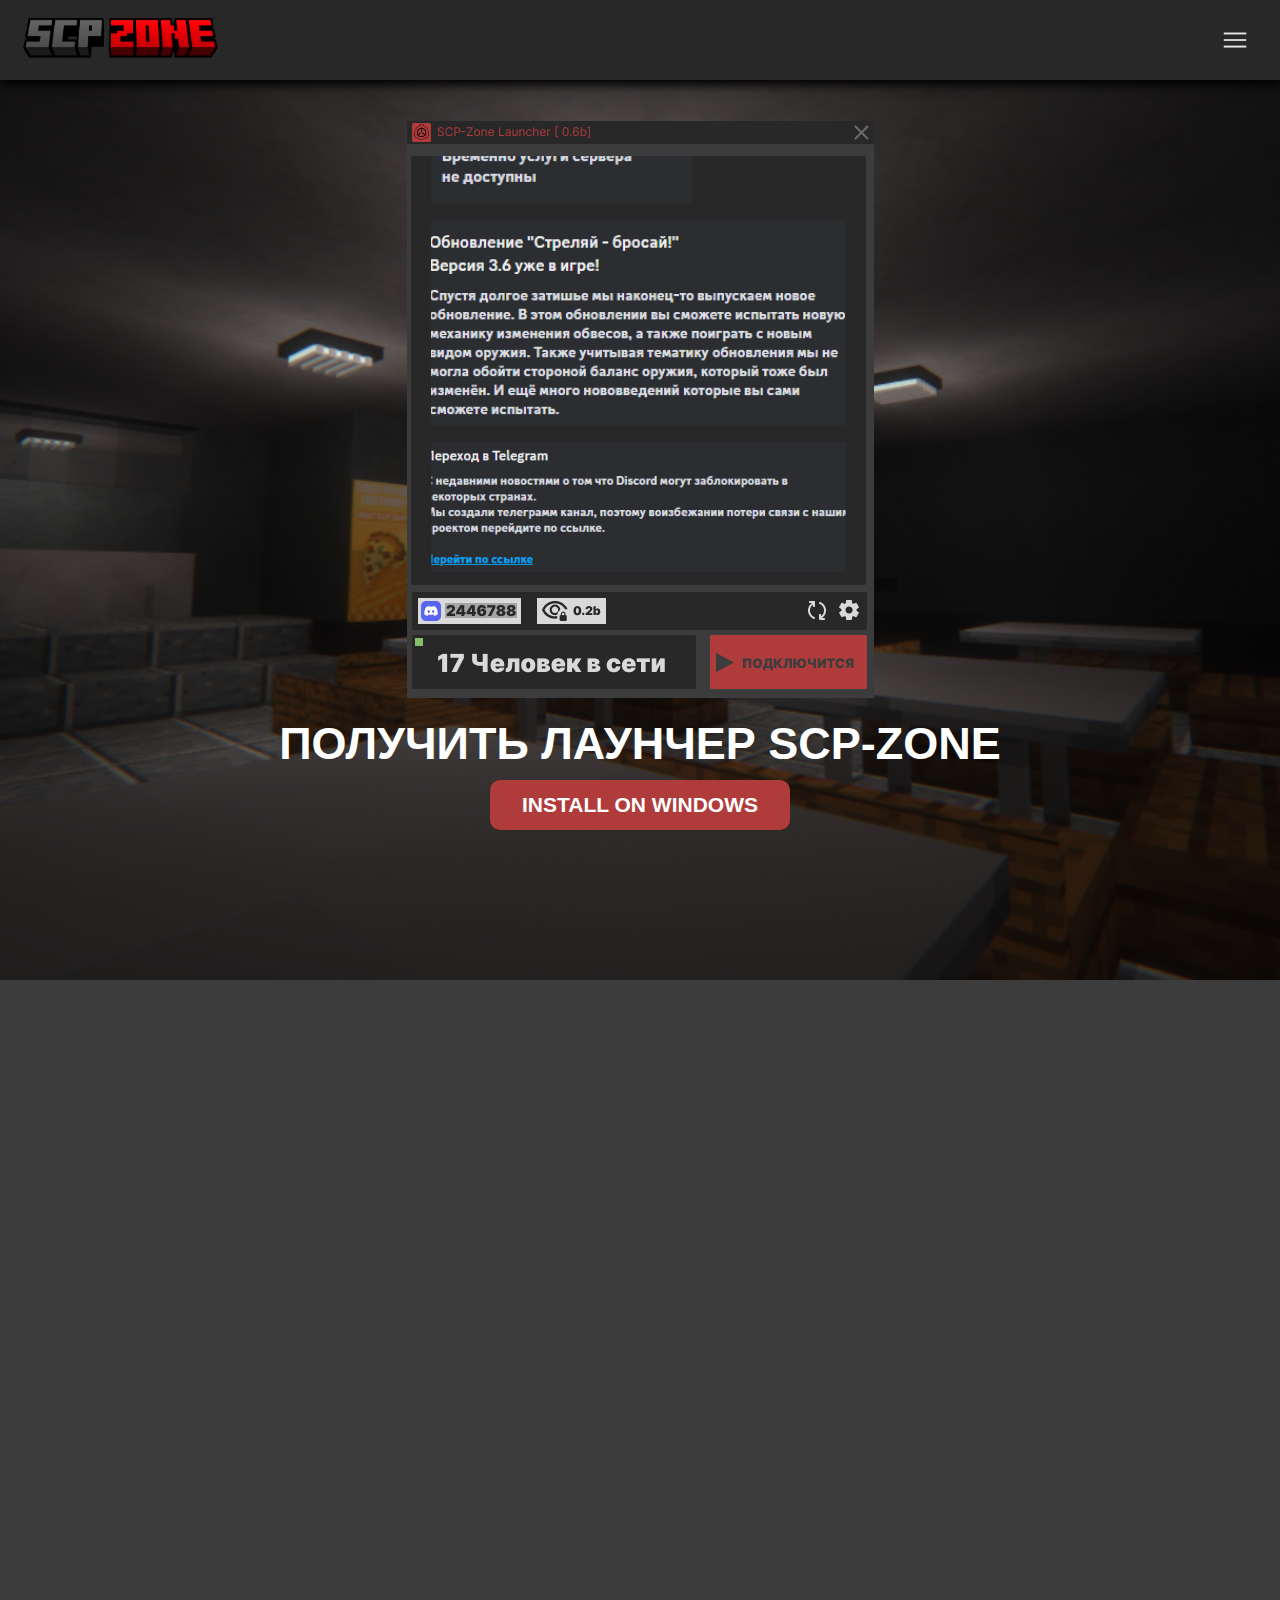
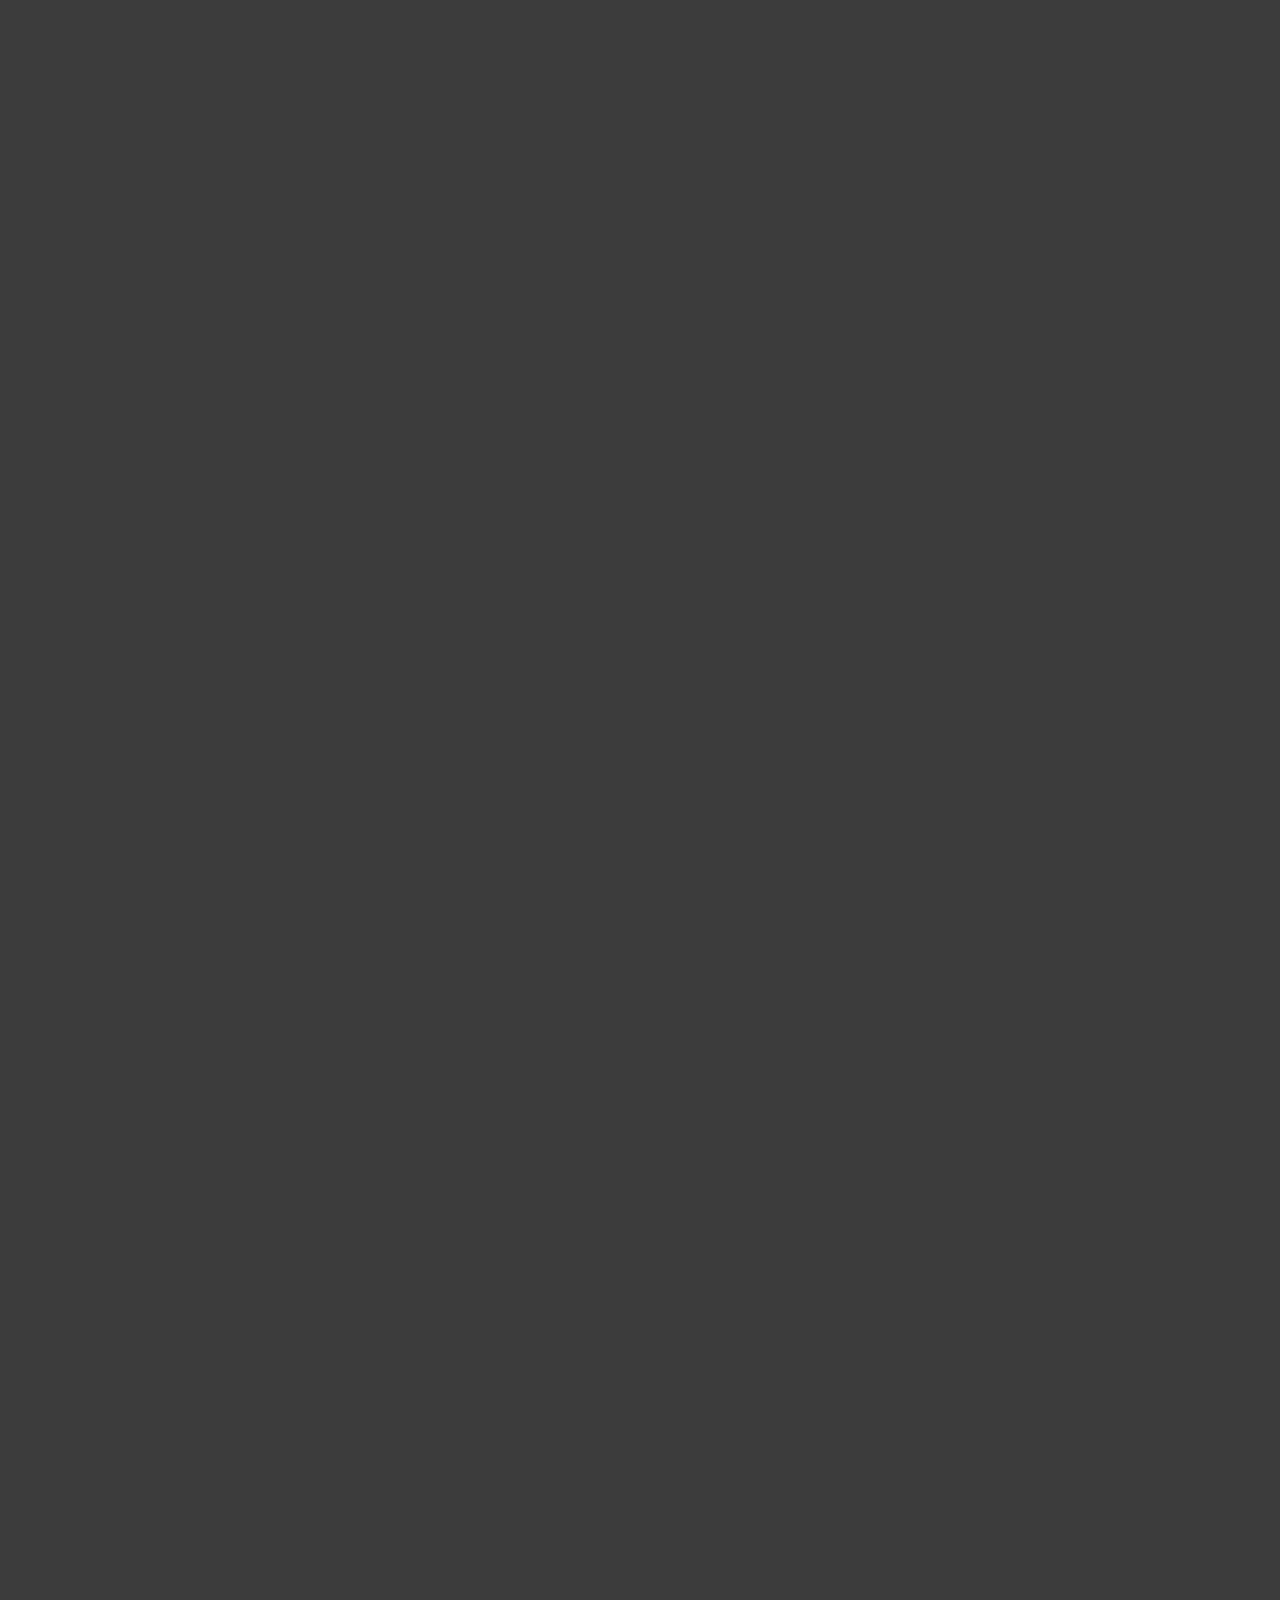
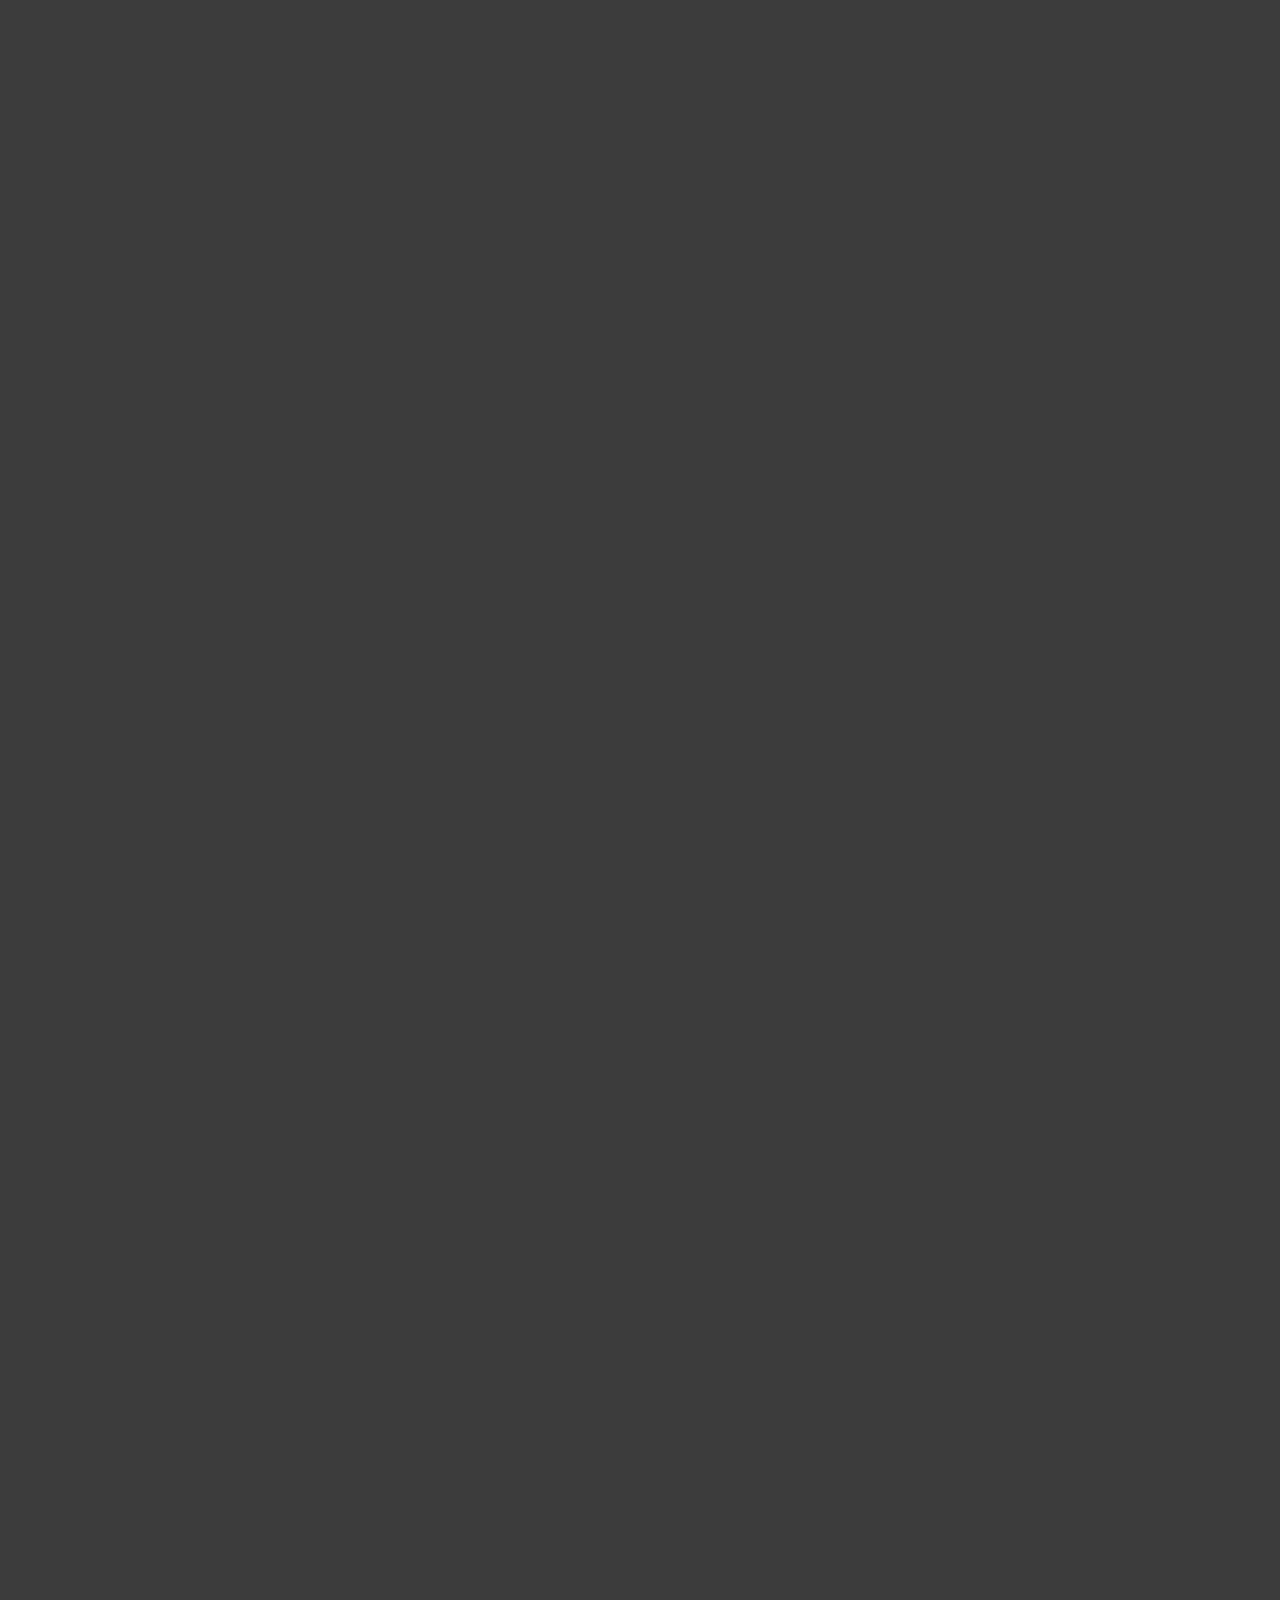
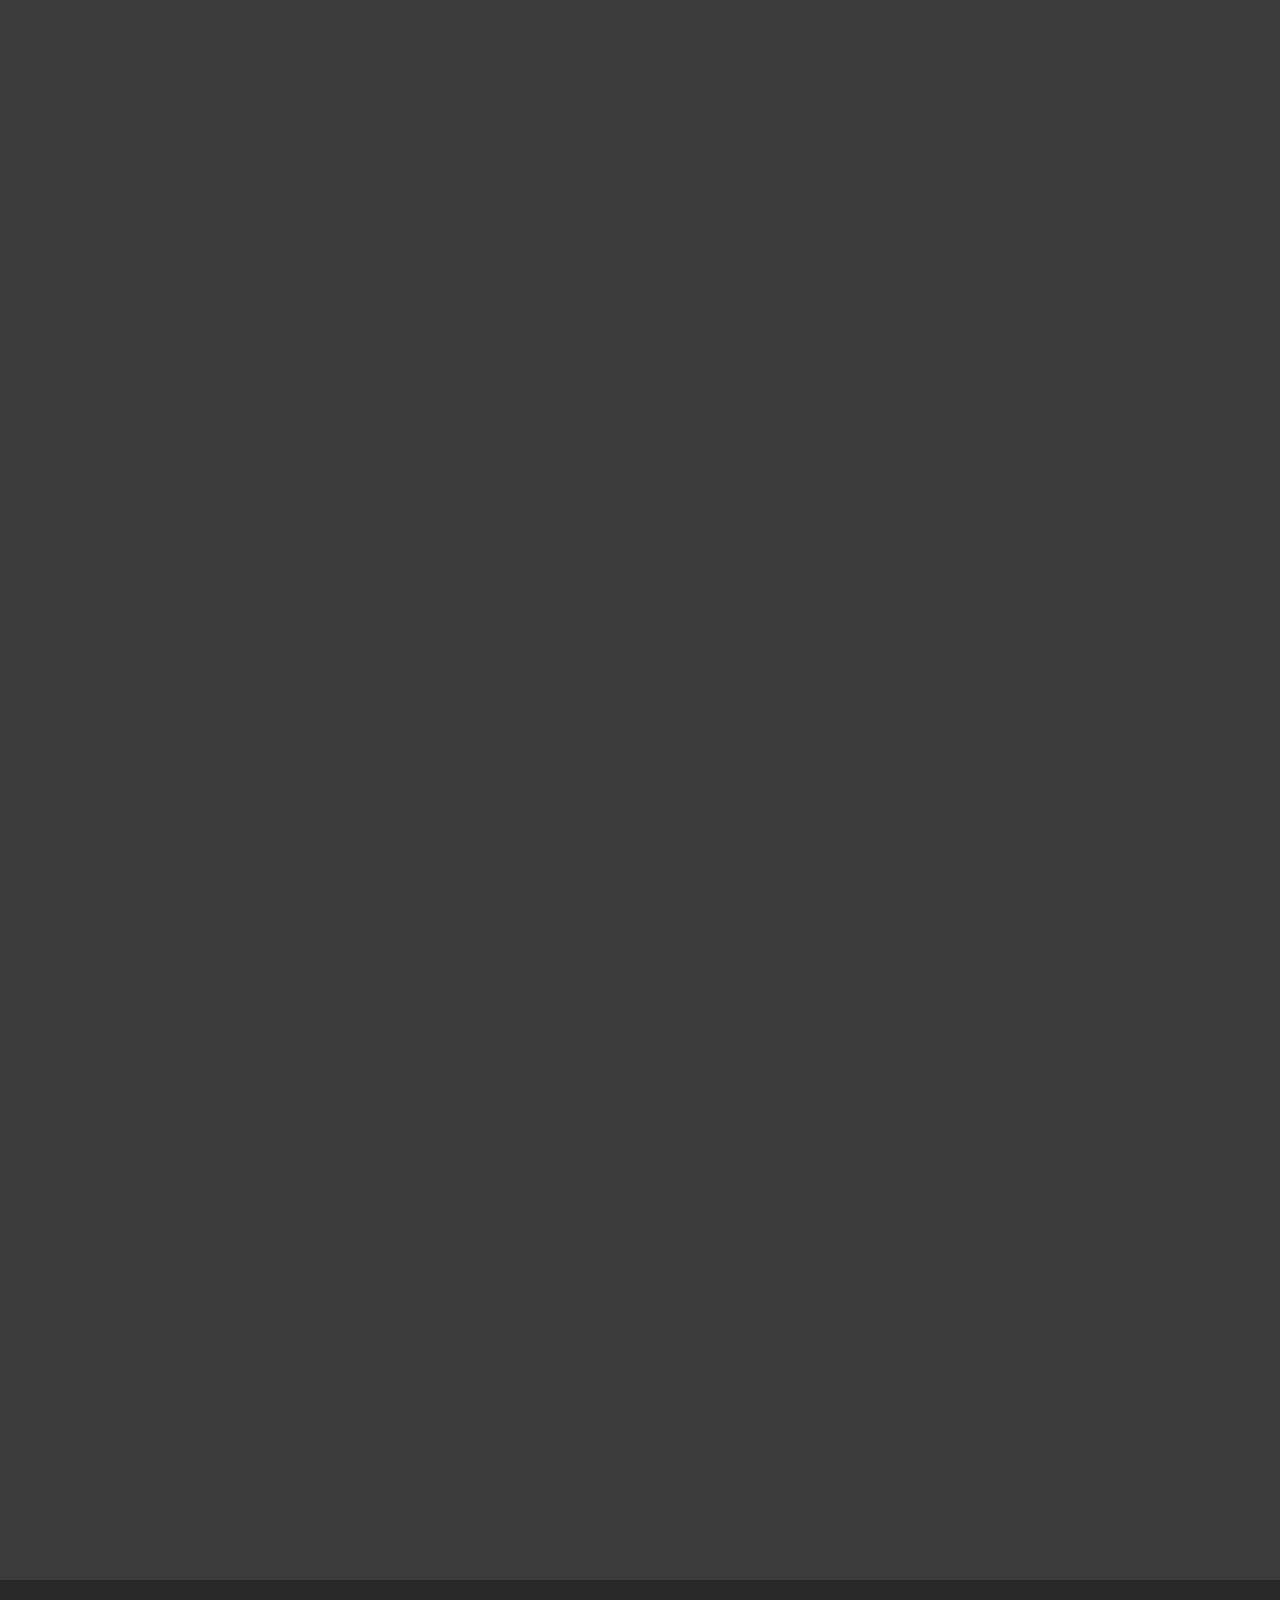
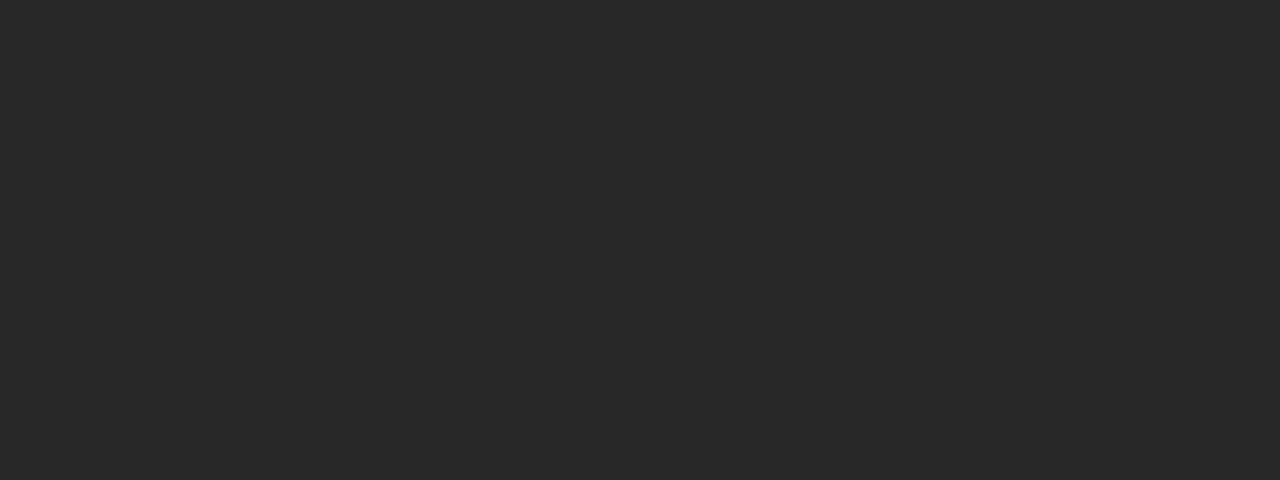
==== commit 50ca8786: "Add files via upload" ====
--- a/index.html
+++ b/index.html
@@ -9,7 +9,7 @@
     <link rel="stylesheet" href="./styles/MainStyle.css">
     <title>SCPZONE MainPage</title>
 </head>
-<body style="height: 2000px; ">
+<body>
     <div class="navbar">
 
         <a href="index.html">
@@ -24,18 +24,34 @@
 
     </div>
 
-    <img id="background-image" style="position: absolute; object-fit: cover; width: 100%; height: 750px;  background-position: center center;  background-repeat: no-repeat; z-index: -1; " src="./images/image.png">
+    <img id="background-image" src="images/image.png">
+    
+    <div class="launcher">
+        
 
-    <div id="launcher" style="position: relative; top: 40px;display: flex; flex-wrap: wrap; justify-content: space-between; gap: 20px; max-width: 90%; margin: 40px auto;">
-        <h1 style="color: white; font-size: 45px; font-weight: bolder; max-width: 60%;">
-            ПОЛУЧИТЬ ЛАУНЧЕР SCP-ZONE
-        </h1>
-
-        <div style="text-align: center;">
-            <img src="images/launcher.png" alt="Launcher Image" class="launcher-img">
-          </div>
+        <div>
+            <h1>
+                ПОЛУЧИТЬ ЛАУНЧЕР SCP-ZONE <br>
+            </h1>
+            <div id="installer">
+                <h2>INSTALL ON WINDOWS</h2>
+            </div>
+        </div>
+                    
+        <img src="images/launcher.png" alt="Launcher image">
     </div>
     
+    <div class="Scroll-Information_0">
+
+    </div>
     
+    <div class="Scroll-Information_1">
+
+    </div>
+    
+    <div class="Contacts">
+
+    </div>
+
 </body>
 </html>--- a/styles/MainStyle.css
+++ b/styles/MainStyle.css
@@ -1,12 +1,99 @@
 body {
+    height: 4000px;
     font-family: 'Noto Sans', sans-serif;
 }
 
-@media (max-width: 1300px) {
-    #launcher {
+a {
+    text-decoration: none;
+}
+
+
+
+/* Launcher-add */
+#background-image {
+    position: absolute;
+    object-fit: cover;
+    width: 100%;
+    height: 750px;
+    background-position: center center;
+    background-repeat: no-repeat;
+    z-index: -1;
+} .launcher {
+    position: relative;
+    top: 40px;
+    display: flex;
+    flex-wrap:wrap-reverse;
+    justify-content: space-between;
+    gap: 20px;
+    max-width: 90%;
+    margin: 40px auto;
+} .launcher h1 {
+    color: white;
+    font-size: 45px;
+    font-weight: bolder;
+} .launcher #installer {
+    background-color: #B03B3B;
+    position: relative;
+    display: flex;
+    justify-content: center;
+    align-items: center;
+    margin-top: 10px;
+    height: 50px;
+    width: 300px;
+    cursor: pointer;
+    border-radius: 10px;
+} .launcher #installer h2 {
+    font-size: 21px;
+    margin: 0;
+    color: white;
+} .launcher img {
+    max-width: 100%;
+    height: auto;
+}
+
+/* Scroll information 0*/
+.Scroll-Information_0 {
+    position: relative;
+    top:100px;
+    width: 100%;
+    height: 1000px;
+}
+
+/* Scroll information 1*/
+.Scroll-Information_1 {
+    position: relative;
+    top: 100px;
+    width: 100%;
+    height: 1000px;
+}
+
+/* Contacts */
+.Contacts {
+    background-color: #282828;
+    position: relative;
+    top: 3500px;
+    width: 100%;
+    height: 500px;
+}
+
+@media (max-width: 1380px) {
+    .launcher {
         justify-content: center !important;
+        
+    } 
+}
+
+@media (max-width: 1366px) {
+    .launcher {
+        top: 0;
+        align-items: center !important;
+        text-align: center !important;
     }
+
     #background-image {
-        height: 1920px !important;
+        height: 900px !important;
+    }
+    #installer {
+        margin: 10px auto;
     }
 }
